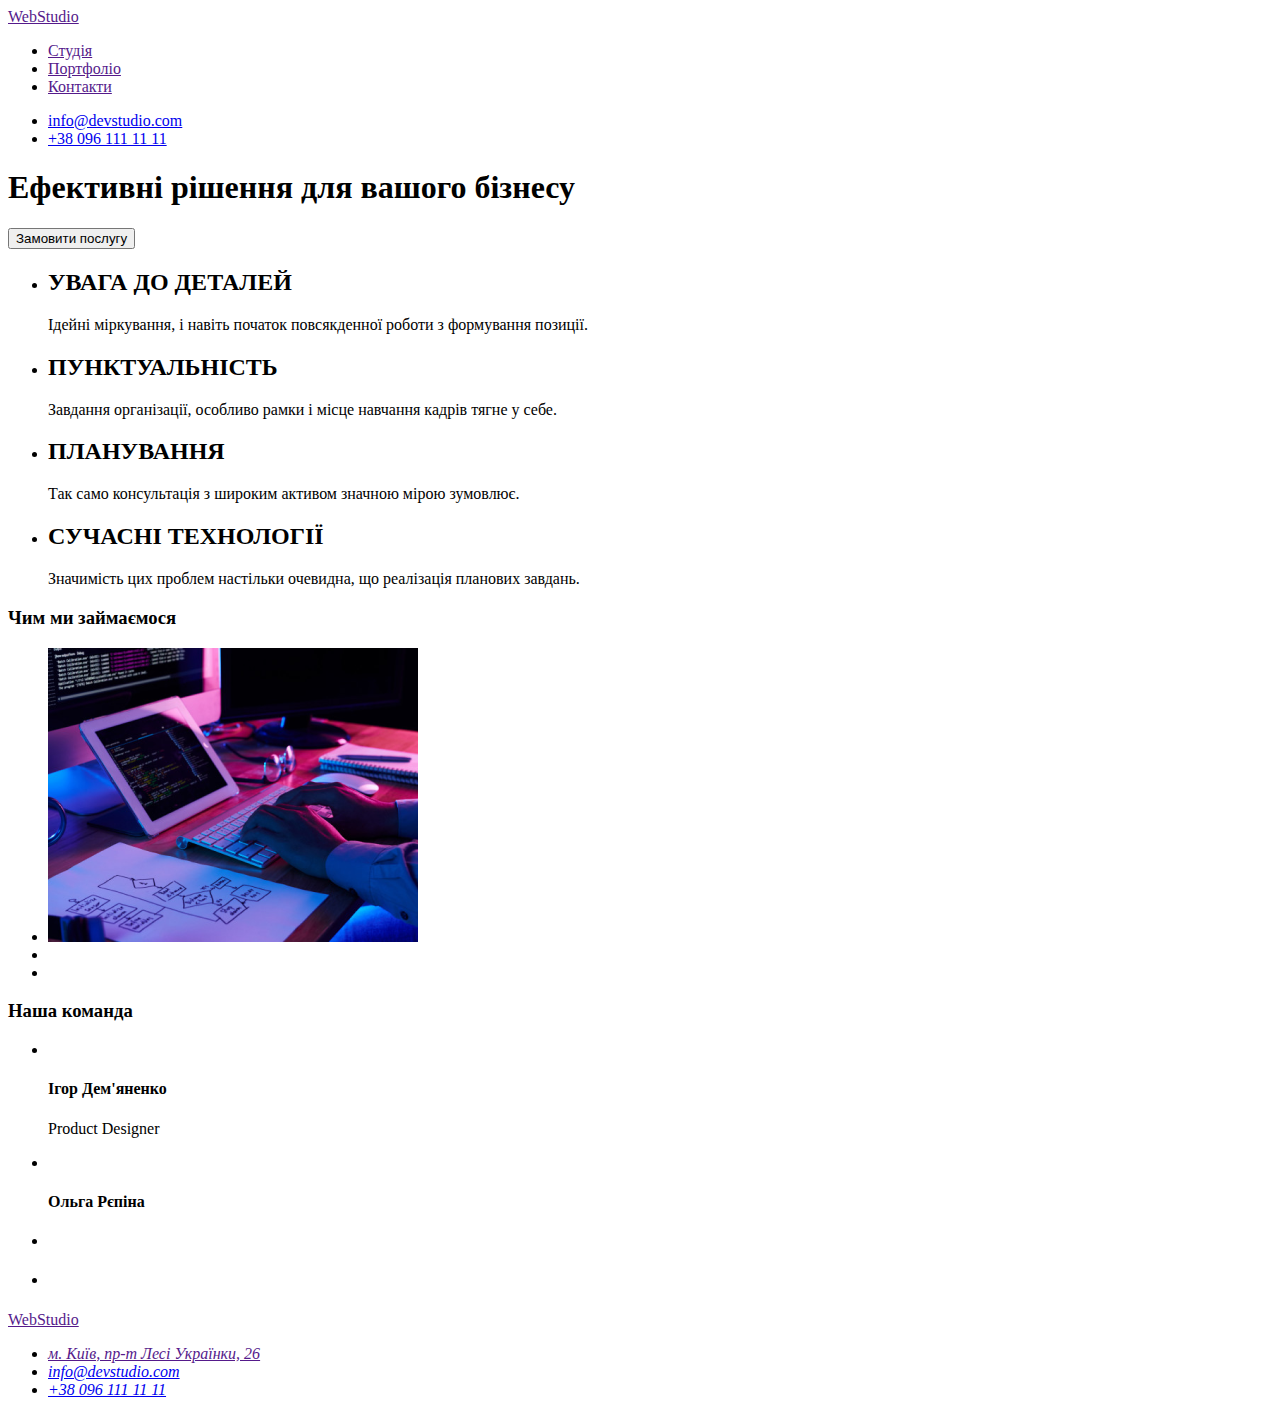
==== index.html @ 9931f2bf "asd" ====
<!DOCTYPE html>
<html lang="en">
<head>
    <meta charset="UTF-8">
    <meta name="viewport" content="width=device-width, initial-scale=1.0">
    <title>Document</title>
</head>
<body>
    <!-- шапка -->
    <header>
        <a href="">WebStudio</a>
        <nav>
            <ul>
                <li><a href="">Студія</a></li>
                <li><a href="">Портфоліо</a></li>
                <li><a href="">Контакти</a></li>
            </ul>
        </nav>
        <ul>
            <li><a href="mailto:info@devstudio.com">info@devstudio.com</a></li>
            <li><a href="tel:+38 096 111 11 11">+38 096 111 11 11</a></li>
        </ul>
    </header>
    <main>
        <!-- hero -->
        <section>
            <h1>Ефективні рішення для вашого бізнесу</h1>
            <button>Замовити послугу</button>
        </section>
        <!-- features -->
        <section>
            <ul>
                <li>
                    <h2>УВАГА ДО ДЕТАЛЕЙ</h2>
                    <p>Ідейні міркування, і навіть початок повсякденної роботи з формування позиції.</p>
                </li>
                <li>
                    <h2>ПУНКТУАЛЬНІСТЬ</h2>
                    <p>Завдання організації, особливо рамки і місце навчання кадрів тягне у себе.</p>
                </li>
                <li>
                    <h2>ПЛАНУВАННЯ</h2>
                    <p>Так само консультація з широким активом значною мірою зумовлює.</p>
                </li>
                <li>
                    <h2>СУЧАСНІ ТЕХНОЛОГІЇ</h2>
                    <p>Значимість цих проблем настільки очевидна, що реалізація планових завдань.</p>
                </li>
            </ul>
        </section>
        <!-- work -->
        <section>
            <h3>
                Чим ми займаємося
            </h3>
            <ul>
                <li><img src="./images/img.png" alt=""></li>
                <li><img src="" alt=""></li>
                <li><img src="" alt=""></li>
            </ul>
        </section>
        <!-- team -->
        <section>
            <h3>
                Наша команда
            </h3>
            <ul>
                <li>
                    <img src="" alt="">
                    <h4>Ігор Дем'яненко</h4>
                    <p>Product Designer</p>
                </li>
                <li>
                    <img src="" alt="">
                    <h4>Ольга Рєпіна</h4>
                    <p></p>
                </li>
                <li>
                    <img src="" alt="">
                    <h4></h4>
                    <p></p>
                </li>
                <li>
                    <img src="" alt="">
                    <h4></h4>
                    <p></p>
                </li>
            </ul>
        </section>
    </main>
    <footer>
        <a href="">WebStudio</a>
        <address>
            <ul>
                <li><a href="">м. Київ, пр-т Лесі Українки, 26</a></li>
                <li><a href="mailto:info@devstudio.com">info@devstudio.com</a></li>
                <li><a href="tel:+38 096 111 11 11">+38 096 111 11 11</a></li>
            </ul>
        </address>
    </footer>
</body>
</html>
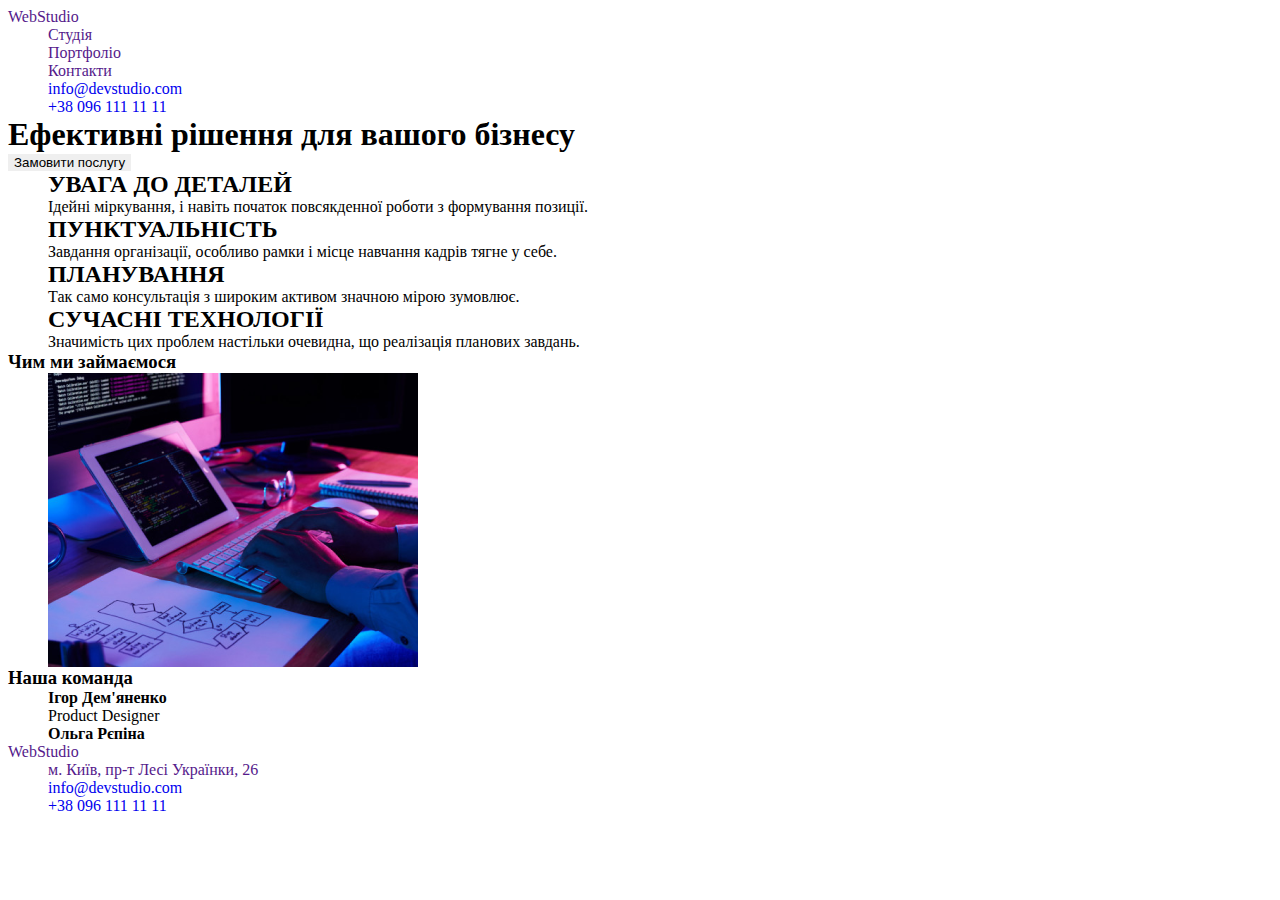
==== commit 24275fbe: "name" ====
--- a/index.html
+++ b/index.html
@@ -4,6 +4,9 @@
     <meta charset="UTF-8">
     <meta name="viewport" content="width=device-width, initial-scale=1.0">
     <title>Document</title>
+    <link rel="stylesheet" href=" https://cdnjs.cloudflare.com/ajax/libs/modern-normalize/2.0.0/modern-normalize.min.css " integrity="sha512-4xo8blKMVCiXpTaLzQSLSw3KFOVPWhm/TRtuPVc4WG6kUgjH6J03IBuG7JZPkcWMxJ5huwaBpOpnwYElP/m6wg ==" crossorigin="anonymous" referrerpolicy="no-referrer" />
+    <link rel="stylesheet" href="./css/reset.css">
+    <link rel="stylesheet" href="./css/style.css">
 </head>
 <body>
     <!-- шапка -->
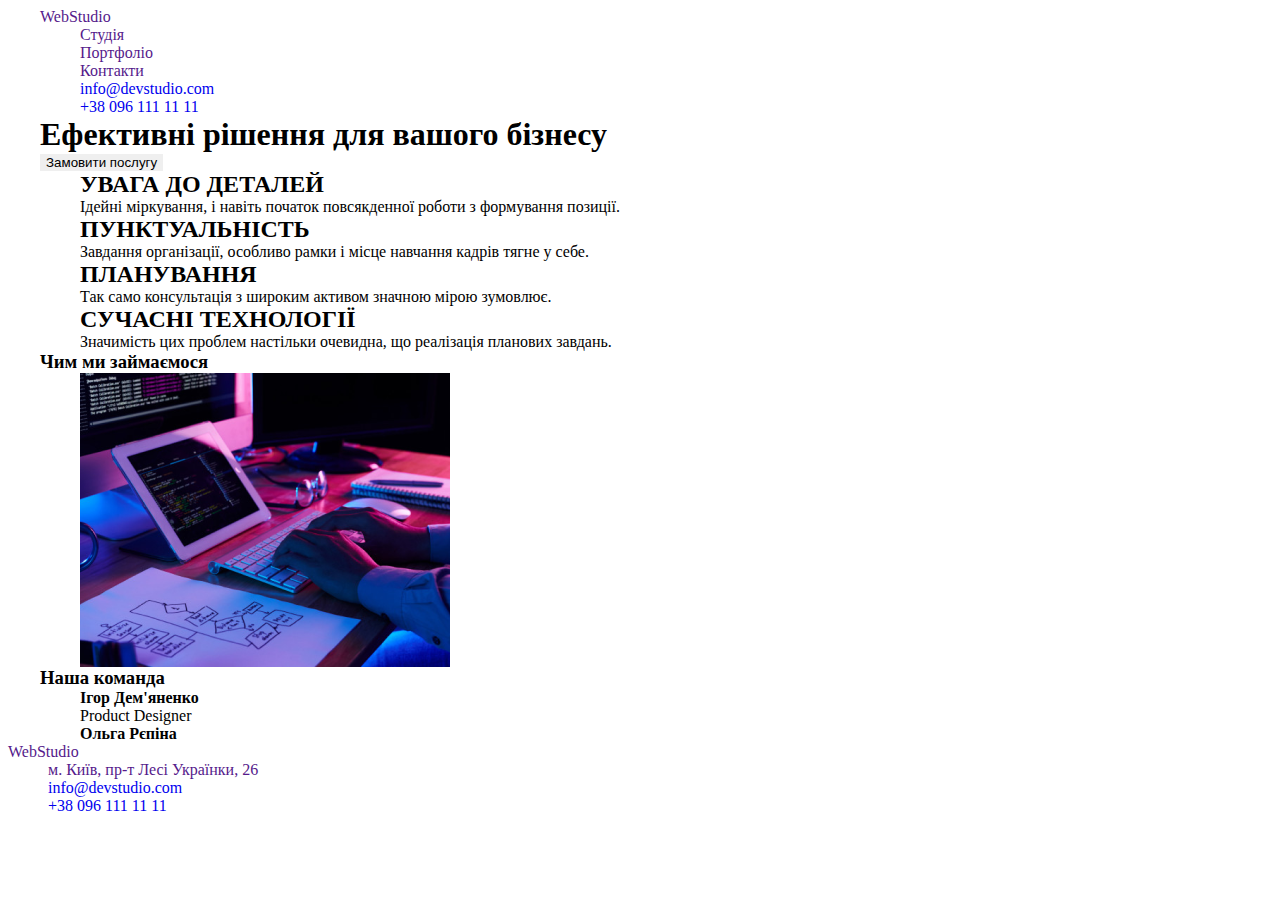
==== commit b348fde0: "index.html" ====
--- a/index.html
+++ b/index.html
@@ -10,94 +10,105 @@
 </head>
 <body>
     <!-- шапка -->
-    <header>
-        <a href="">WebStudio</a>
-        <nav>
-            <ul>
-                <li><a href="">Студія</a></li>
-                <li><a href="">Портфоліо</a></li>
-                <li><a href="">Контакти</a></li>
+    <header class="header">
+        <div class="container">
+        <a class="header-logo" href="">Web<span>Studio</span></a>
+        <nav class="nav">
+            <ul class="nav-list">
+                <li class="nav-list-item"><a class="nav-list-link" href="">Студія</a></li>
+                <li class="nav-list-item"><a class="nav-list-link" href="">Портфоліо</a></li>
+                <li class="nav-list-item"><a class="nav-list-link" href="">Контакти</a></li>
             </ul>
         </nav>
-        <ul>
-            <li><a href="mailto:info@devstudio.com">info@devstudio.com</a></li>
-            <li><a href="tel:+38 096 111 11 11">+38 096 111 11 11</a></li>
+        <ul class="contacts-list">
+            <li class="contacts-list-item"><a class="contacts-list-link" href="mailto:info@devstudio.com">info@devstudio.com</a></li>
+            <li class="contacts-list-item"><a class="contacts-list-link" href="tel:+38 096 111 11 11">+38 096 111 11 11</a></li>
         </ul>
+    </div>
     </header>
     <main>
         <!-- hero -->
-        <section>
-            <h1>Ефективні рішення для вашого бізнесу</h1>
-            <button>Замовити послугу</button>
+        <section class="section-hero">
+            <div class="container">
+            <h1 class="section-hero-title">Ефективні рішення для вашого бізнесу</h1>
+            <button class="section-hero-btn">Замовити послугу</button>
+        </div>
         </section>
         <!-- features -->
-        <section>
-            <ul>
-                <li>
-                    <h2>УВАГА ДО ДЕТАЛЕЙ</h2>
-                    <p>Ідейні міркування, і навіть початок повсякденної роботи з формування позиції.</p>
+        <section class="section-features">
+            <div class="container">
+            <ul class="features-list">
+                <li class="features-list-item">
+                    <h2 class="features-list-title">УВАГА ДО ДЕТАЛЕЙ</h2>
+                    <p class="features-list-desc">Ідейні міркування, і навіть початок повсякденної роботи з формування позиції.</p>
                 </li>
-                <li>
-                    <h2>ПУНКТУАЛЬНІСТЬ</h2>
-                    <p>Завдання організації, особливо рамки і місце навчання кадрів тягне у себе.</p>
+                <li class="features-list-item">
+                    <h2 class="features-list-title">ПУНКТУАЛЬНІСТЬ</h2>
+                    <p class="features-list-desc">Завдання організації, особливо рамки і місце навчання кадрів тягне у себе.</p>
                 </li>
-                <li>
-                    <h2>ПЛАНУВАННЯ</h2>
-                    <p>Так само консультація з широким активом значною мірою зумовлює.</p>
+                <li class="features-list-item">
+                    <h2 class="features-list-title">ПЛАНУВАННЯ</h2>
+                    <p class="features-list-desc">Так само консультація з широким активом значною мірою зумовлює.</p>
                 </li>
-                <li>
-                    <h2>СУЧАСНІ ТЕХНОЛОГІЇ</h2>
-                    <p>Значимість цих проблем настільки очевидна, що реалізація планових завдань.</p>
+                <li class="features-list-item">
+                    <h2 class="features-list-title">СУЧАСНІ ТЕХНОЛОГІЇ</h2>
+                    <p class="features-list-desc">Значимість цих проблем настільки очевидна, що реалізація планових завдань.</p>
                 </li>
             </ul>
+        </div>
         </section>
+
         <!-- work -->
-        <section>
-            <h3>
+        <section class="section-work">
+            <div class="container">
+            <h3 class="section-work-title">
                 Чим ми займаємося
             </h3>
-            <ul>
-                <li><img src="./images/img.png" alt=""></li>
-                <li><img src="" alt=""></li>
-                <li><img src="" alt=""></li>
-            </ul>
+            <ul class="work-list">
+                <li class="work-list-item"><img  class="work-list-img" src="./images/img.png" alt=""></li>
+                <li class="work-list-item"><img  class="work-list-img" src="" alt=""></li>
+                <li class="work-list-item"><img  class="work-list-img" src="" alt=""></li>
+            </ul>  
+        </div>
         </section>
         <!-- team -->
-        <section>
-            <h3>
+        <section class="section-team">
+            <div class="container">
+            <h3 class="section-team-title">
                 Наша команда
             </h3>
-            <ul>
-                <li>
-                    <img src="" alt="">
-                    <h4>Ігор Дем'яненко</h4>
-                    <p>Product Designer</p>
+            <ul class="team-list">
+                <li class="team-list-item">
+                    <img class="team-list-img" src="" alt="">
+                    <h4 class="team-list-title">Ігор Дем'яненко</h4>
+                    <p class="team-list-desc">Product Designer</p>
                 </li>
-                <li>
-                    <img src="" alt="">
-                    <h4>Ольга Рєпіна</h4>
-                    <p></p>
+                <li class="team-list-item">
+                    <img class="team-list-img" src="" alt="">
+                    <h4 class="team-list-title">Ольга Рєпіна</h4>
+                    <p class="team-list-desc"></p>
                 </li>
-                <li>
-                    <img src="" alt="">
-                    <h4></h4>
-                    <p></p>
+                <li class="team-list-item">
+                    <img class="team-list-img" src="" alt="">
+                    <h4 class="team-list-title"></h4>
+                    <p class="team-list-desc"></p>
                 </li>
-                <li>
-                    <img src="" alt="">
-                    <h4></h4>
-                    <p></p>
+                <li class="team-list-item">
+                    <img class="team-list-img" src="" alt="">
+                    <h4 class="team-list-title"></h4>
+                    <p class="team-list-desc"></p>
                 </li>
             </ul>
+        </div>
         </section>
     </main>
-    <footer>
-        <a href="">WebStudio</a>
+    <footer class="footer">
+        <a class="footer_link" href="">WebStudio</a>
         <address>
-            <ul>
-                <li><a href="">м. Київ, пр-т Лесі Українки, 26</a></li>
-                <li><a href="mailto:info@devstudio.com">info@devstudio.com</a></li>
-                <li><a href="tel:+38 096 111 11 11">+38 096 111 11 11</a></li>
+            <ul class="footer_list">
+                <li class="footer_list_item"><a href="">м. Київ, пр-т Лесі Українки, 26</a></li>
+                <li class="footer_list_item"><a href="mailto:info@devstudio.com">info@devstudio.com</a></li>
+                <li class="footer_list_item"><a href="tel:+38 096 111 11 11">+38 096 111 11 11</a></li>
             </ul>
         </address>
     </footer>
--- a/css/style.css
+++ b/css/style.css
@@ -0,0 +1,8 @@
+.container{
+width: 1200px;
+padding: 0 15px;
+margin: 0 auto;
+}
+body {
+    font-family: ‘Inter’;
+   };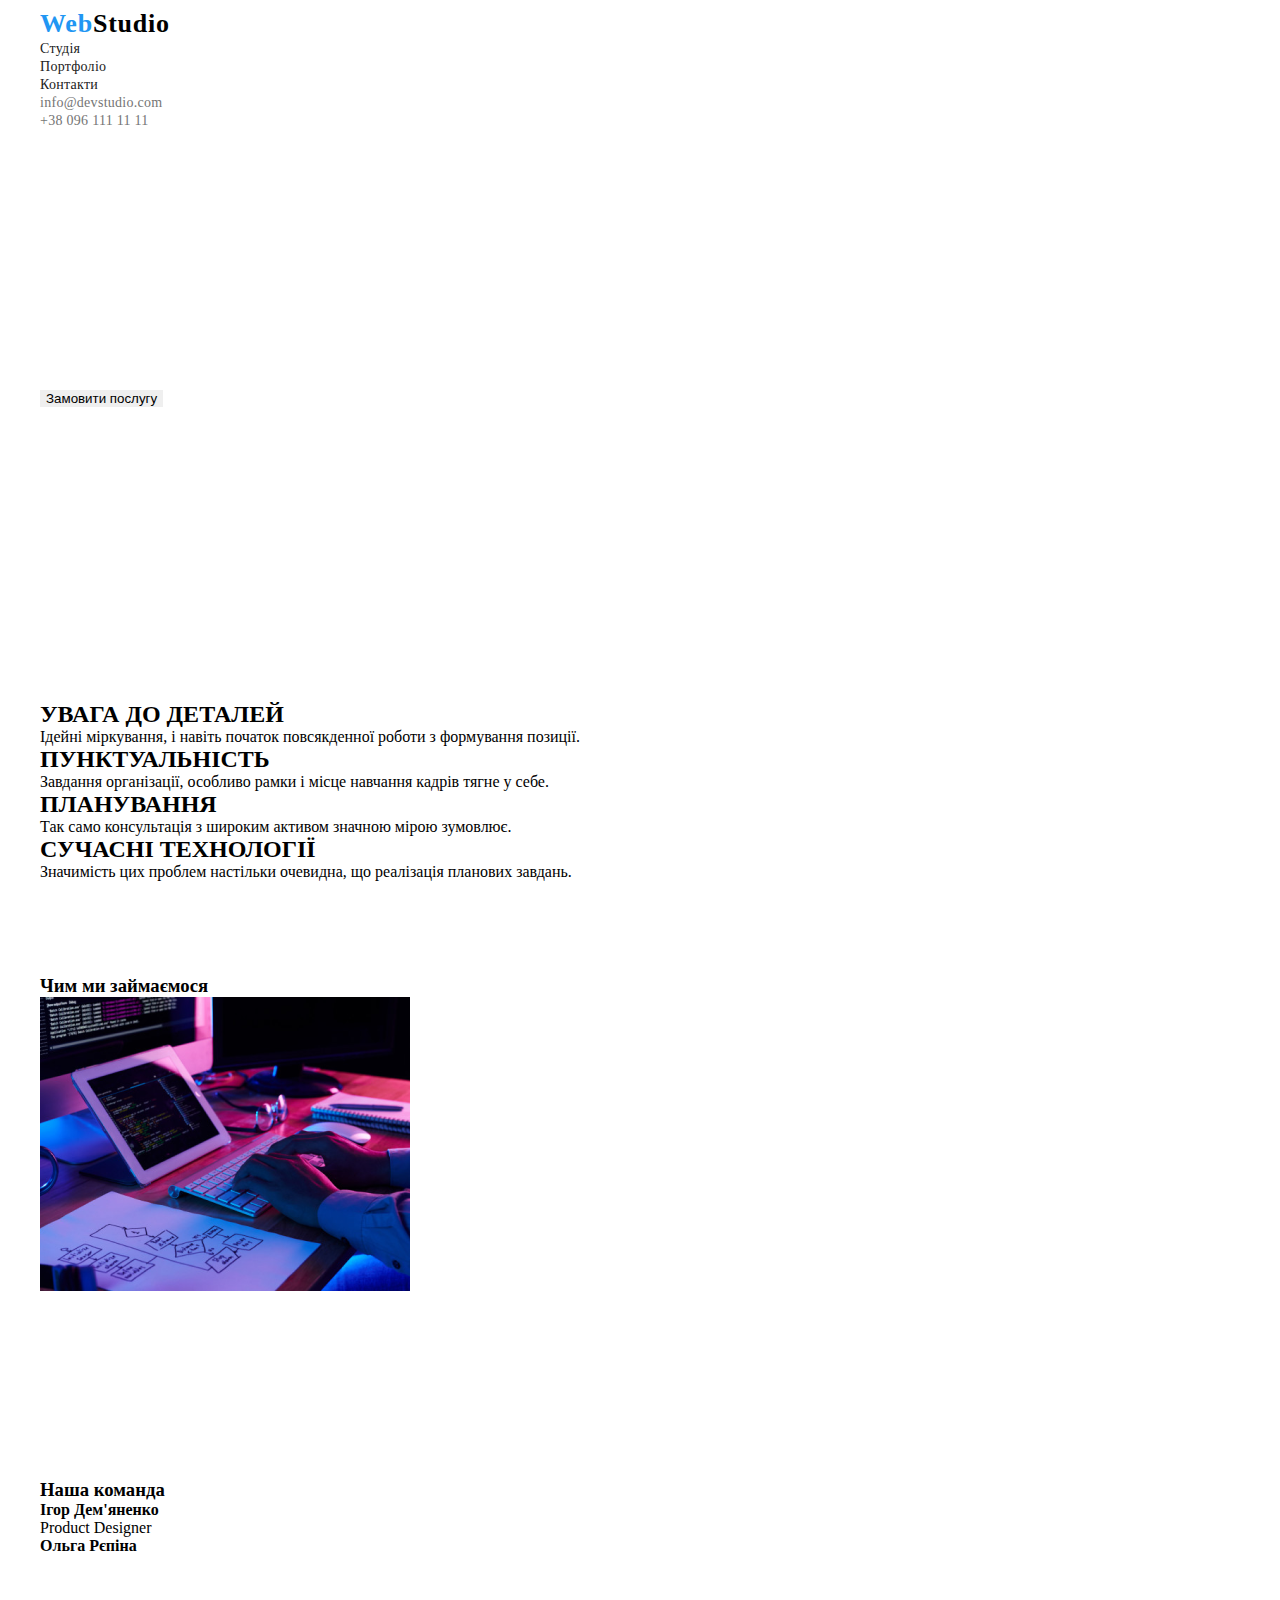
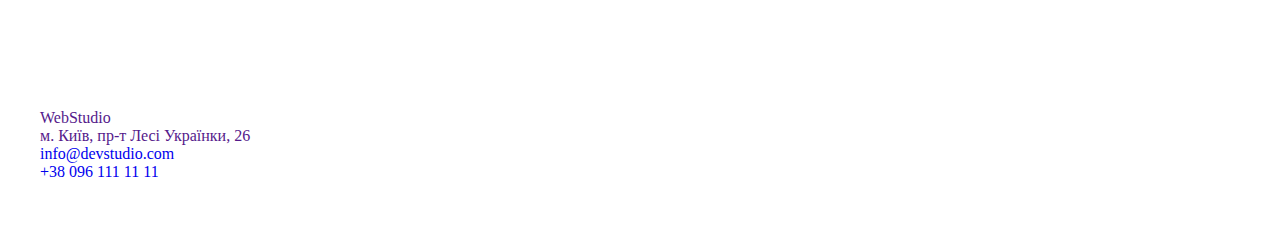
==== commit 1a567caf: "container" ====
--- a/index.html
+++ b/index.html
@@ -12,7 +12,7 @@
     <!-- шапка -->
     <header class="header">
         <div class="container">
-        <a class="header-logo" href="">Web<span>Studio</span></a>
+        <a class="logo" href="">Web<span class="header-logo">Studio</span></a>
         <nav class="nav">
             <ul class="nav-list">
                 <li class="nav-list-item"><a class="nav-list-link" href="">Студія</a></li>
@@ -103,6 +103,7 @@
         </section>
     </main>
     <footer class="footer">
+        <div class="container">
         <a class="footer_link" href="">WebStudio</a>
         <address>
             <ul class="footer_list">
@@ -111,6 +112,7 @@
                 <li class="footer_list_item"><a href="tel:+38 096 111 11 11">+38 096 111 11 11</a></li>
             </ul>
         </address>
+    </div>
     </footer>
 </body>
 </html>--- a/css/style.css
+++ b/css/style.css
@@ -3,6 +3,71 @@
 padding: 0 15px;
 margin: 0 auto;
 }
-body {
-    font-family: ‘Inter’;
-   };+:root{
+    --main-color-text: #212121;
+    --second-color-text: #757575;
+    --accent-color:#2196F3;
+    --header-logo-color:#000000;
+    --main-white-color:#FFFFFF;
+    --adres-contact-link:#FFFFFF99;
+}
+.logo{
+    font-family: Raleway;
+font-size: 26px;
+font-weight: 700;
+line-height: 31px;
+letter-spacing: 0.03em;
+color: var(--accent-color);
+}
+.header-logo{
+    color: var(--header-logo-color);
+}
+.nav-list-link{
+    font-family: Roboto;
+font-size: 14px;
+font-weight: 500;
+line-height: 16px;
+letter-spacing: 0.02em;
+color: var(--main-color-text);
+
+}
+.contacts-list-link{
+    font-family: Roboto;
+font-size: 14px;
+font-weight: 500;
+line-height: 16px;
+letter-spacing: 0.02em;
+color: var(--second-color-text);
+
+}
+.contacts-list-link:hover,.nav-list-link:hover{
+    color: var(--accent-color);
+}
+.section-hero-title{
+    font-family: Roboto;
+font-size: 44px;
+font-weight: 900;
+line-height: 60px;
+letter-spacing: 0.06em;
+text-align: center;
+color: var(--main-white-color);
+}
+.section-hero{
+    padding-top: 200px;
+    padding-bottom: 200px;
+}
+.section-features{
+    padding-top: 94px;
+    padding-bottom: 94px;
+}
+.section-work{
+    padding-bottom: 94px;
+}
+.section-team{
+    padding-top: 94px;
+    padding-bottom: 94px;
+}
+.footer{
+    padding-top: 60px;
+    padding-bottom: 60px;
+}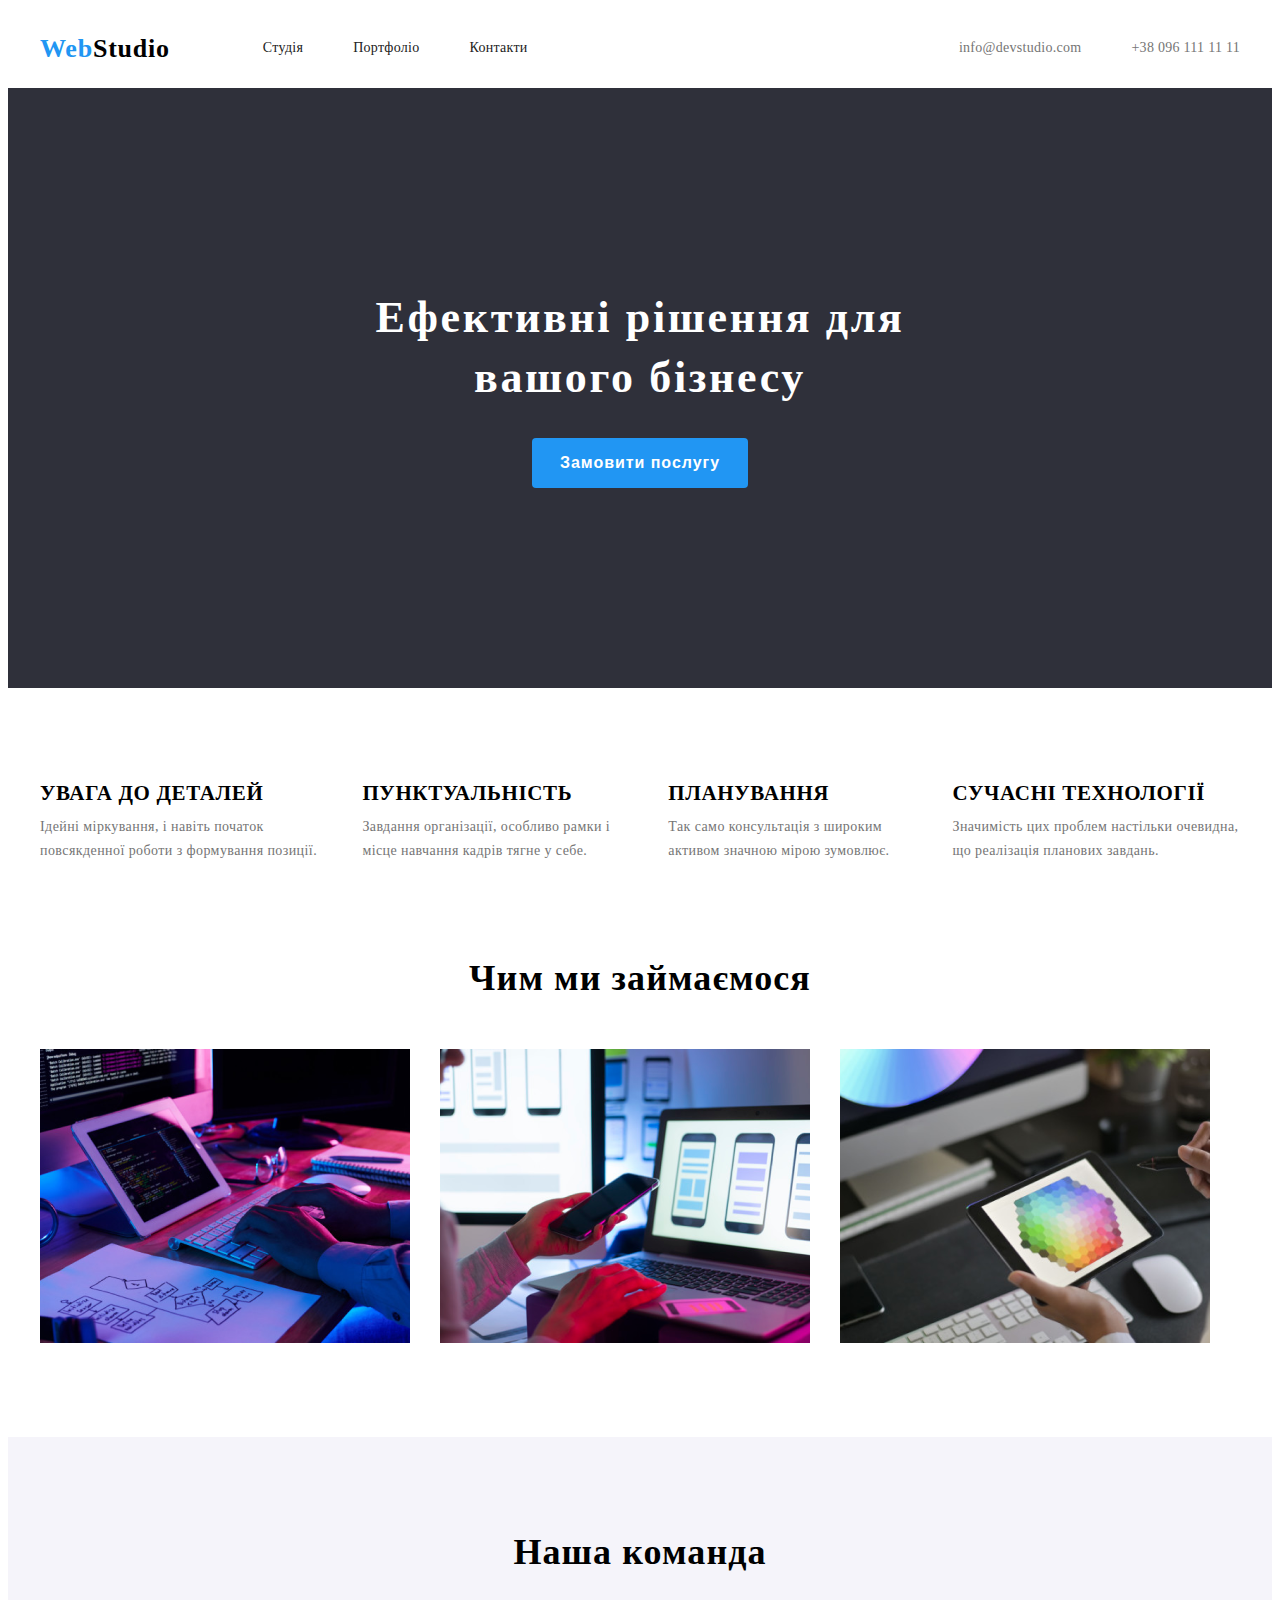
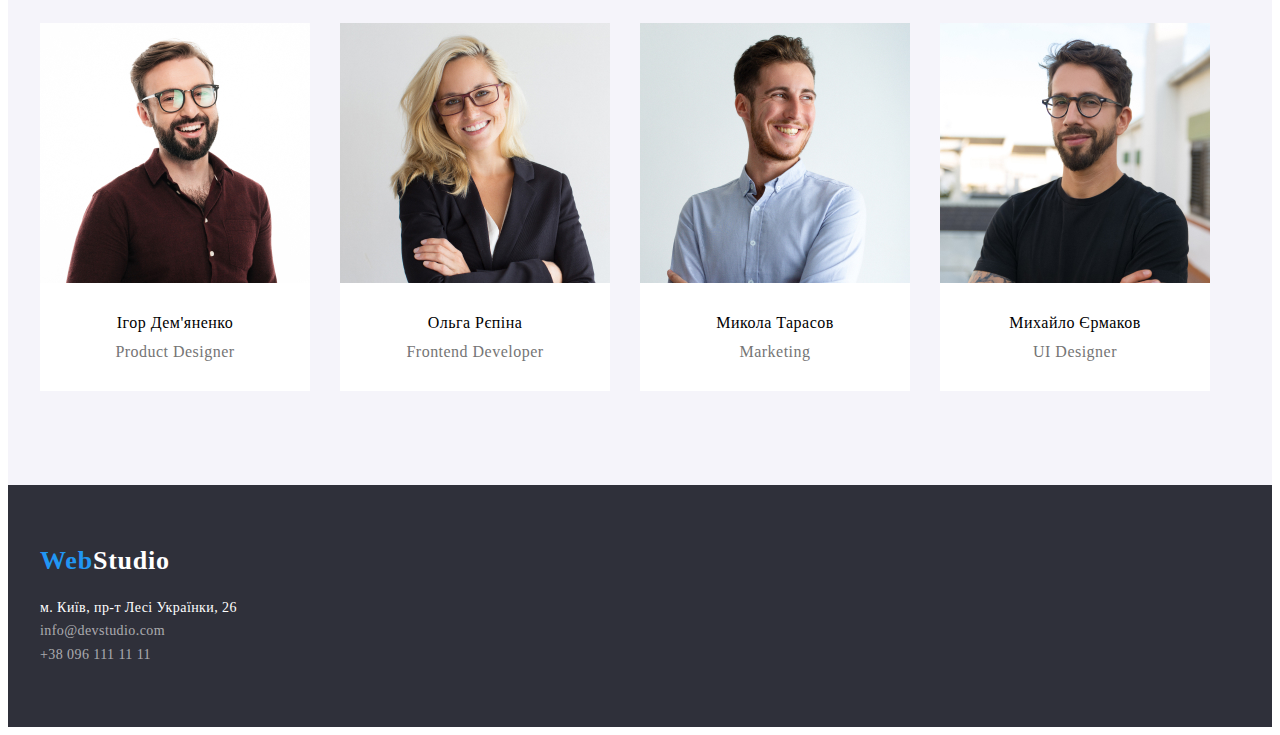
==== commit 4e1f5780: "flex" ====
--- a/index.html
+++ b/index.html
@@ -12,11 +12,12 @@
     <!-- шапка -->
     <header class="header">
         <div class="container">
+       <div class="header-content-wrap"> 
         <a class="logo" href="">Web<span class="header-logo">Studio</span></a>
         <nav class="nav">
             <ul class="nav-list">
                 <li class="nav-list-item"><a class="nav-list-link" href="">Студія</a></li>
-                <li class="nav-list-item"><a class="nav-list-link" href="">Портфоліо</a></li>
+                <li class="nav-list-item"><a class="nav-list-link" href="./portfolio.html">Портфоліо</a></li>
                 <li class="nav-list-item"><a class="nav-list-link" href="">Контакти</a></li>
             </ul>
         </nav>
@@ -24,6 +25,7 @@
             <li class="contacts-list-item"><a class="contacts-list-link" href="mailto:info@devstudio.com">info@devstudio.com</a></li>
             <li class="contacts-list-item"><a class="contacts-list-link" href="tel:+38 096 111 11 11">+38 096 111 11 11</a></li>
         </ul>
+    </div>
     </div>
     </header>
     <main>
@@ -65,9 +67,9 @@
                 Чим ми займаємося
             </h3>
             <ul class="work-list">
-                <li class="work-list-item"><img  class="work-list-img" src="./images/img.png" alt=""></li>
-                <li class="work-list-item"><img  class="work-list-img" src="" alt=""></li>
-                <li class="work-list-item"><img  class="work-list-img" src="" alt=""></li>
+                <li class="work-list-item"><img  class="work-list-img" src="images\img (2).png" alt=""></li>
+                <li class="work-list-item"><img  class="work-list-img" src="images\img.png" alt=""></li>
+                <li class="work-list-item"><img  class="work-list-img" src="images\img (1).png" alt=""></li>
             </ul>  
         </div>
         </section>
@@ -76,27 +78,35 @@
             <div class="container">
             <h3 class="section-team-title">
                 Наша команда
-            </h3>
+            </h3>   
             <ul class="team-list">
                 <li class="team-list-item">
-                    <img class="team-list-img" src="" alt="">
+                    <img class="team-list-img" src="images\img (3).jpg" alt="">
+                   <div class="team-list-kontent-wrap">
                     <h4 class="team-list-title">Ігор Дем'яненко</h4>
                     <p class="team-list-desc">Product Designer</p>
+                   </div>
                 </li>
                 <li class="team-list-item">
-                    <img class="team-list-img" src="" alt="">
-                    <h4 class="team-list-title">Ольга Рєпіна</h4>
-                    <p class="team-list-desc"></p>
+                    <img class="team-list-img" src="images\img (2).jpg" alt="">
+                    <div class="team-list-kontent-wrap">
+                        <h4 class="team-list-title">Ольга Рєпіна</h4>
+                        <p class="team-list-desc">Frontend Developer</p>
+                    </div>
                 </li>
                 <li class="team-list-item">
-                    <img class="team-list-img" src="" alt="">
-                    <h4 class="team-list-title"></h4>
-                    <p class="team-list-desc"></p>
+                    <img class="team-list-img" src="images\img (1).jpg" alt="">
+                    <div class="team-list-kontent-wrap">
+                        <h4 class="team-list-title">Микола Тарасов</h4>
+                    <p class="team-list-desc">Marketing</p>
+                    </div>
                 </li>
                 <li class="team-list-item">
-                    <img class="team-list-img" src="" alt="">
-                    <h4 class="team-list-title"></h4>
-                    <p class="team-list-desc"></p>
+                    <img class="team-list-img" src="images\img.jpg" alt="">
+                  <div class="team-list-kontent-wrap">
+                    <h4 class="team-list-title">Михайло Єрмаков</h4>
+                    <p class="team-list-desc">UI Designer</p>
+                  </div>
                 </li>
             </ul>
         </div>
@@ -104,12 +114,12 @@
     </main>
     <footer class="footer">
         <div class="container">
-        <a class="footer_link" href="">WebStudio</a>
-        <address>
-            <ul class="footer_list">
-                <li class="footer_list_item"><a href="">м. Київ, пр-т Лесі Українки, 26</a></li>
-                <li class="footer_list_item"><a href="mailto:info@devstudio.com">info@devstudio.com</a></li>
-                <li class="footer_list_item"><a href="tel:+38 096 111 11 11">+38 096 111 11 11</a></li>
+        <a class="logo" href="">Web<span class="footer-logo">Studio</span></a>
+        <address class="address">
+            <ul class="footer-list">
+                <li class="footer-list-item"><a class="footer-list-link location-link" href="">м. Київ, пр-т Лесі Українки, 26</a></li>
+                <li class="footer-list-item"><a class="footer-list-link" href="mailto:info@devstudio.com">info@devstudio.com</a></li>
+                <li class="footer-list-item"><a class="footer-list-link" href="tel:+38 096 111 11 11">+38 096 111 11 11</a></li>
             </ul>
         </address>
     </div>
--- a/css/style.css
+++ b/css/style.css
@@ -2,6 +2,10 @@
 width: 1200px;
 padding: 0 15px;
 margin: 0 auto;
+}
+body{
+    font-family: Roboto;
+    font-size: 14px;
 }
 :root{
     --main-color-text: #212121;
@@ -10,6 +14,10 @@
     --header-logo-color:#000000;
     --main-white-color:#FFFFFF;
     --adres-contact-link:#FFFFFF99;
+    --team-bgcolor:#F5F4FA;
+    --footer-bgcolor:#2F303A;
+
+
 }
 .logo{
     font-family: Raleway;
@@ -23,36 +31,34 @@
     color: var(--header-logo-color);
 }
 .nav-list-link{
-    font-family: Roboto;
-font-size: 14px;
 font-weight: 500;
 line-height: 16px;
 letter-spacing: 0.02em;
 color: var(--main-color-text);
-
 }
 .contacts-list-link{
-    font-family: Roboto;
-font-size: 14px;
 font-weight: 500;
 line-height: 16px;
 letter-spacing: 0.02em;
 color: var(--second-color-text);
 
+
 }
 .contacts-list-link:hover,.nav-list-link:hover{
     color: var(--accent-color);
 }
 .section-hero-title{
-    font-family: Roboto;
 font-size: 44px;
 font-weight: 900;
 line-height: 60px;
 letter-spacing: 0.06em;
 text-align: center;
 color: var(--main-white-color);
+max-width: 696px;
+margin: 0 auto;
 }
 .section-hero{
+    background-color: #2F303A;
     padding-top: 200px;
     padding-bottom: 200px;
 }
@@ -66,8 +72,164 @@
 .section-team{
     padding-top: 94px;
     padding-bottom: 94px;
+    background-color: var(--team-bgcolor);
 }
 .footer{
     padding-top: 60px;
     padding-bottom: 60px;
+    background-color: var(--footer-bgcolor);
+}
+.section-hero-btn{
+    width: 216px;
+height: 50px;
+border-radius: 4px;
+background-color:var(--accent-color);
+font-size: 16px;
+font-weight: 700;
+line-height: 1.8;
+letter-spacing: 0.06em;
+text-align: center;
+color: var(--main-white-color);
+display: block;
+margin: auto;
+margin-top: 30px;
+}
+.header-content-wrap{
+    display: flex;
+    gap: 93px;
+    align-items: center;
+}
+.nav-list{
+    display: flex;
+    gap: 50px;
+}
+.contacts-list{
+    display: flex;
+    gap: 50px;
+    margin-left: auto;
+}
+.nav-list-item{
+    padding-top: 32px;
+    padding-bottom: 32px;
+}
+.features-list{
+    display: flex;
+    gap: 30px;
+}
+.features-list-desc{
+    color: var(--second-color-text);
+font-weight: 400;
+line-height: 1.7;
+letter-spacing: 0.03em;
+}
+.features-list-title{
+font-weight: 700;
+line-height: 1.1;
+letter-spacing: 0.03em;
+margin-bottom: 10px;
+}
+.work-list{
+    display: flex;
+    gap: 30px;
+}
+.section-work-title{
+ 
+    margin-bottom: 50px;
+font-size: 36px;
+font-weight: 700;
+line-height: 42px;
+letter-spacing: 0.03em;
+text-align: center;
+}
+.team-list{
+    display: flex;
+    gap: 30px;
+}
+.section-team-title{
+font-size: 36px;
+font-weight: 700;
+line-height: 42px;
+letter-spacing: 0.03em;
+text-align: center;
+margin-bottom: 50px;
+}
+.team-list-kontent-wrap{
+   margin-top: 30px;
+   margin-bottom: 30px;
+}
+.team-list-title{
+    margin-bottom: 10px;
+font-size: 16px;
+font-weight: 500;
+line-height: 19px;
+letter-spacing: 0.03em;
+text-align: center;
+
+}
+.team-list-desc{
+    font-size: 16px;
+    font-weight: 400;
+    line-height: 19px;
+    letter-spacing: 0.03em;
+    text-align: center;
+    color: var(--second-color-text);
+}
+.team-list-item{
+    background-color: var(--main-white-color);
+}
+.footer-logo{
+ color: var(--main-white-color);
+}
+.footer-list-link{
+font-weight: 400;
+line-height: 1.7;
+letter-spacing: 0.03em;
+color: var(--adres-contact-link);
+}
+.address{
+    margin-top: 20px;
+}
+.location-link{
+    color: var(--main-white-color);
+}
+.portfolio-section{
+    padding-top: 94px;
+    padding-bottom: 94px;
+}
+.filters-list-btn{
+font-size: 16px;
+font-weight: 500;
+line-height: 26px;
+letter-spacing: 0.03em;
+text-align: center;
+padding-top: 6px;
+padding-bottom: 6px;
+padding-left: 22px;
+padding-right: 22px;
+}
+.portfolio-list-title{
+    font-family: Roboto;
+    font-size: 18px;
+    font-weight: 700;
+    line-height: 36px;
+    letter-spacing: 0.06em;
+    
+}
+.portfolio-list-text{
+    font-size: 16px;
+    font-weight: 400;
+    line-height: 30px;
+    letter-spacing: 0.03em;
+    
+}
+.filters-list{
+    display: flex;
+    justify-content: center;
+    gap: 8px;
+    margin-bottom: 50px;
+}
+.portfolio-list{
+    display: flex;
+    flex-wrap: wrap;
+    gap: 30px;
 }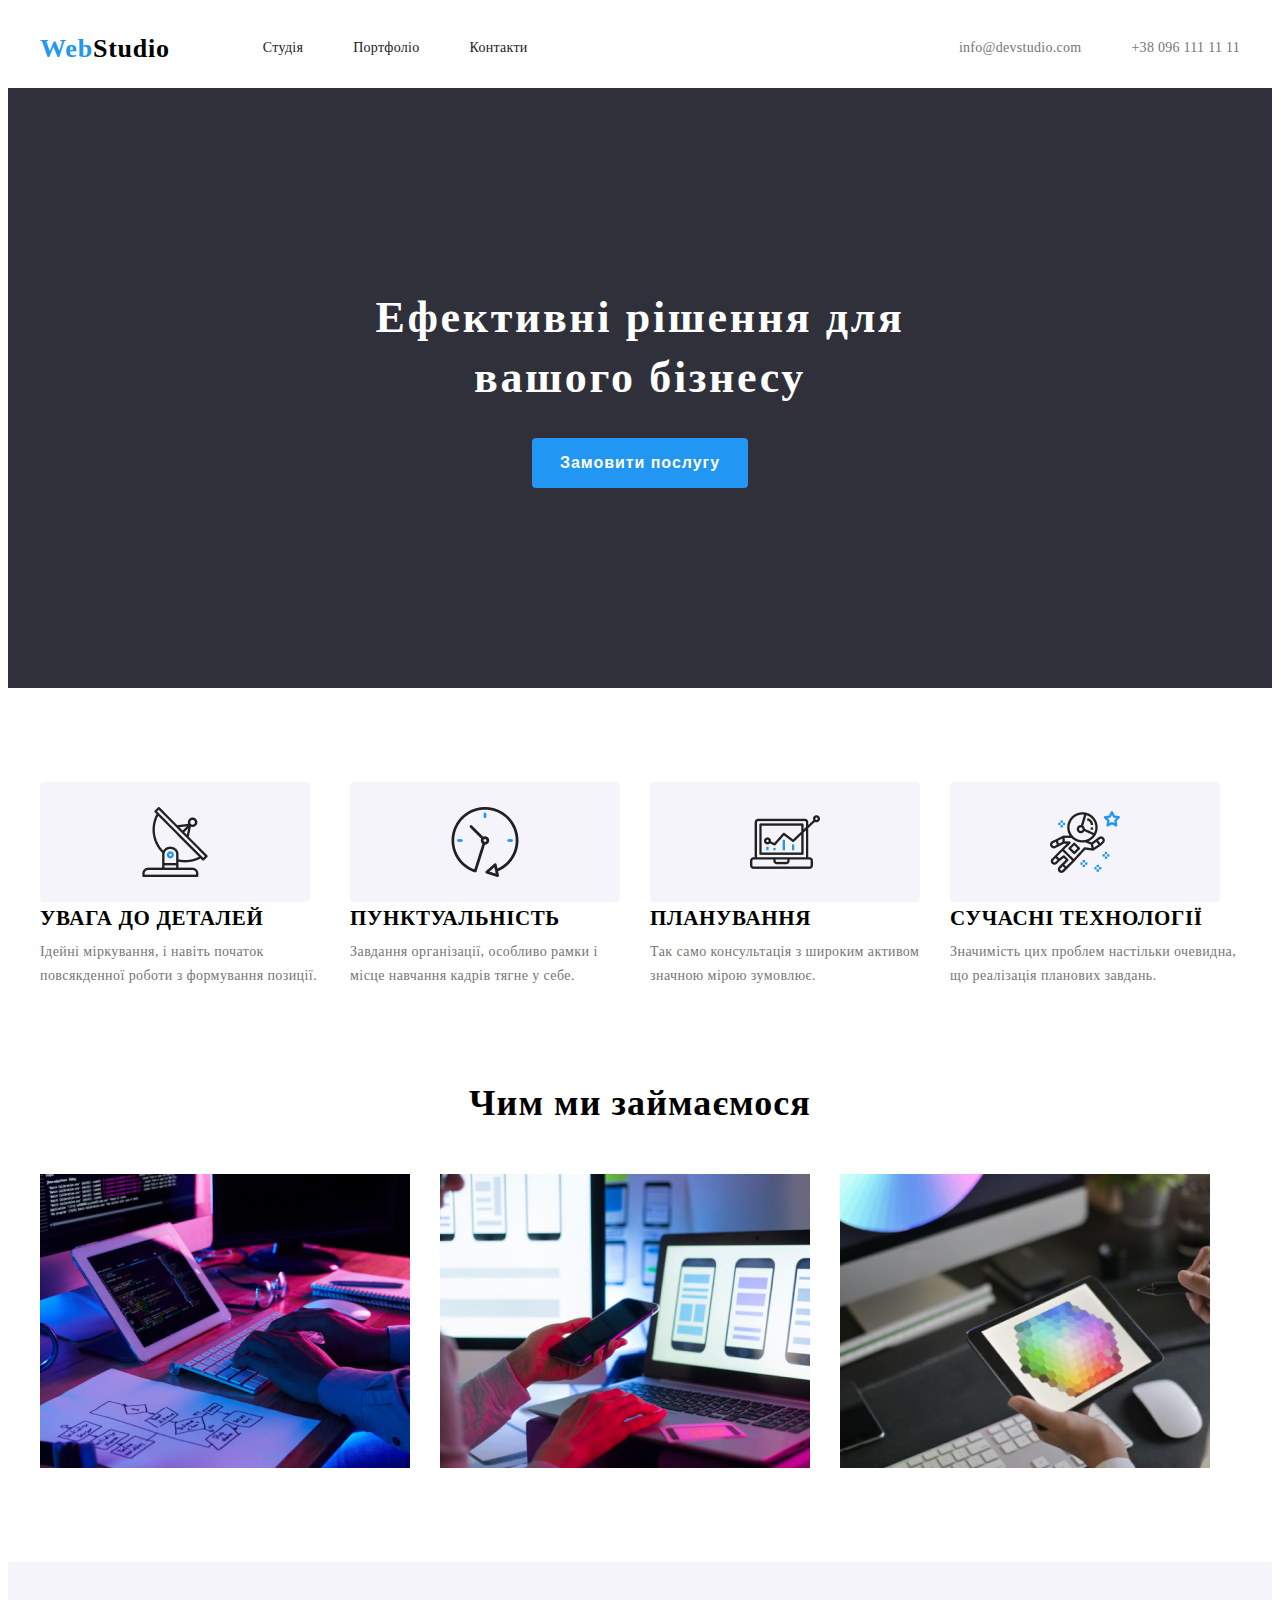
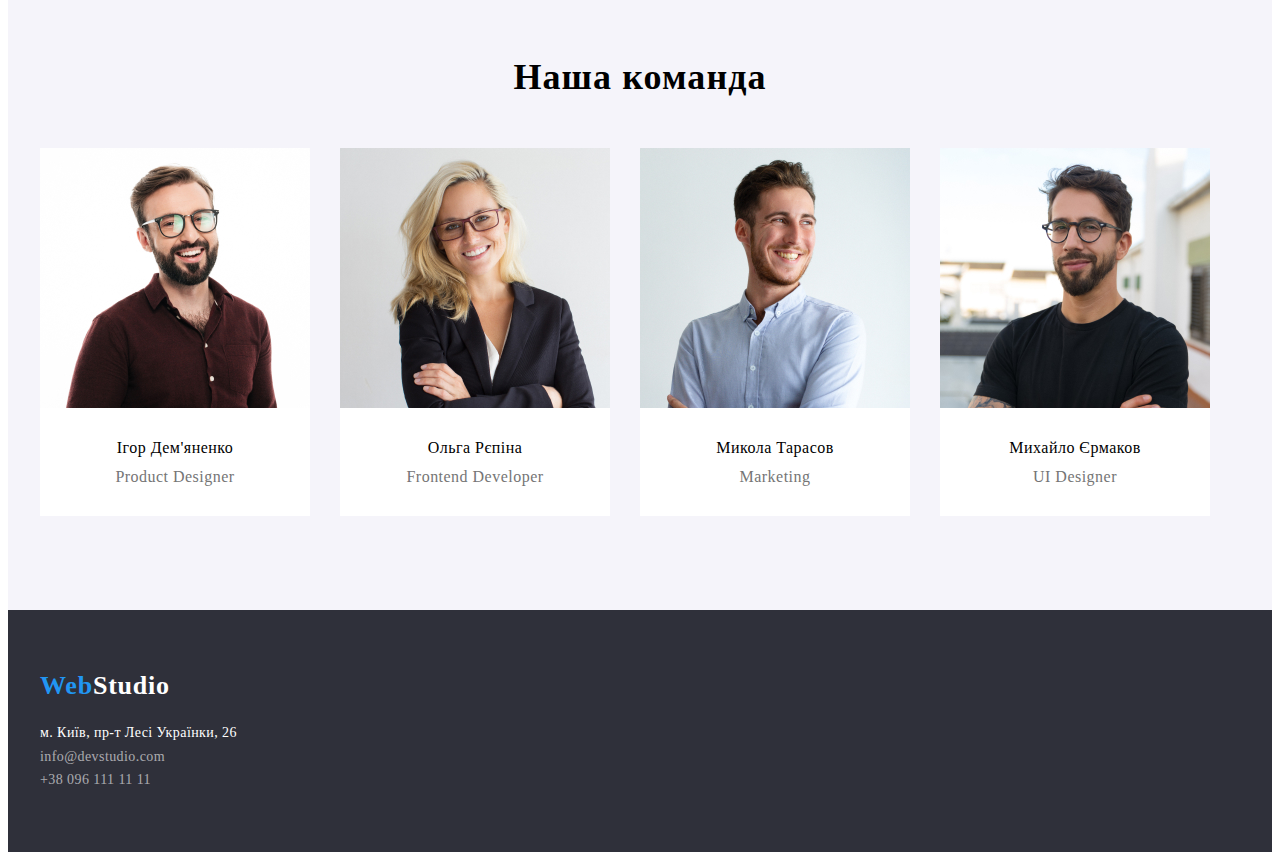
==== commit f4b79890: "push" ====
--- a/index.html
+++ b/index.html
@@ -41,19 +41,19 @@
             <div class="container">
             <ul class="features-list">
                 <li class="features-list-item">
-                    <h2 class="features-list-title">УВАГА ДО ДЕТАЛЕЙ</h2>
+                    <h2 class="features-list-title antena">УВАГА ДО ДЕТАЛЕЙ</h2>
                     <p class="features-list-desc">Ідейні міркування, і навіть початок повсякденної роботи з формування позиції.</p>
                 </li>
                 <li class="features-list-item">
-                    <h2 class="features-list-title">ПУНКТУАЛЬНІСТЬ</h2>
+                    <h2 class="features-list-title clock">ПУНКТУАЛЬНІСТЬ</h2>
                     <p class="features-list-desc">Завдання організації, особливо рамки і місце навчання кадрів тягне у себе.</p>
                 </li>
                 <li class="features-list-item">
-                    <h2 class="features-list-title">ПЛАНУВАННЯ</h2>
+                    <h2 class="features-list-title desk">ПЛАНУВАННЯ</h2>
                     <p class="features-list-desc">Так само консультація з широким активом значною мірою зумовлює.</p>
                 </li>
                 <li class="features-list-item">
-                    <h2 class="features-list-title">СУЧАСНІ ТЕХНОЛОГІЇ</h2>
+                    <h2 class="features-list-title astro">СУЧАСНІ ТЕХНОЛОГІЇ</h2>
                     <p class="features-list-desc">Значимість цих проблем настільки очевидна, що реалізація планових завдань.</p>
                 </li>
             </ul>
--- a/css/style.css
+++ b/css/style.css
@@ -232,4 +232,36 @@
     display: flex;
     flex-wrap: wrap;
     gap: 30px;
-}+}
+.filters-list-btn:hover{
+    background-color:var(--accent-color);
+    color: var(--main-white-color);
+}
+.antena::before{
+    background-image: url("../antena.png");
+    content: "";
+    width:270px;
+    height: 120px;
+    display: inline-block;
+}
+.clock::before{
+    background-image: url("../clock.png");
+    content: "";
+    width:270px;
+    height: 120px;
+    display: inline-block;
+}
+.desk::before{
+    background-image: url("../desk.png");
+    content: "";
+    width:270px;
+    height: 120px;
+    display: inline-block;
+}
+.astro::before{
+    background-image: url("../astro.png");
+    content: "";
+    width:270px;
+    height: 120px;
+    display: inline-block;
+}
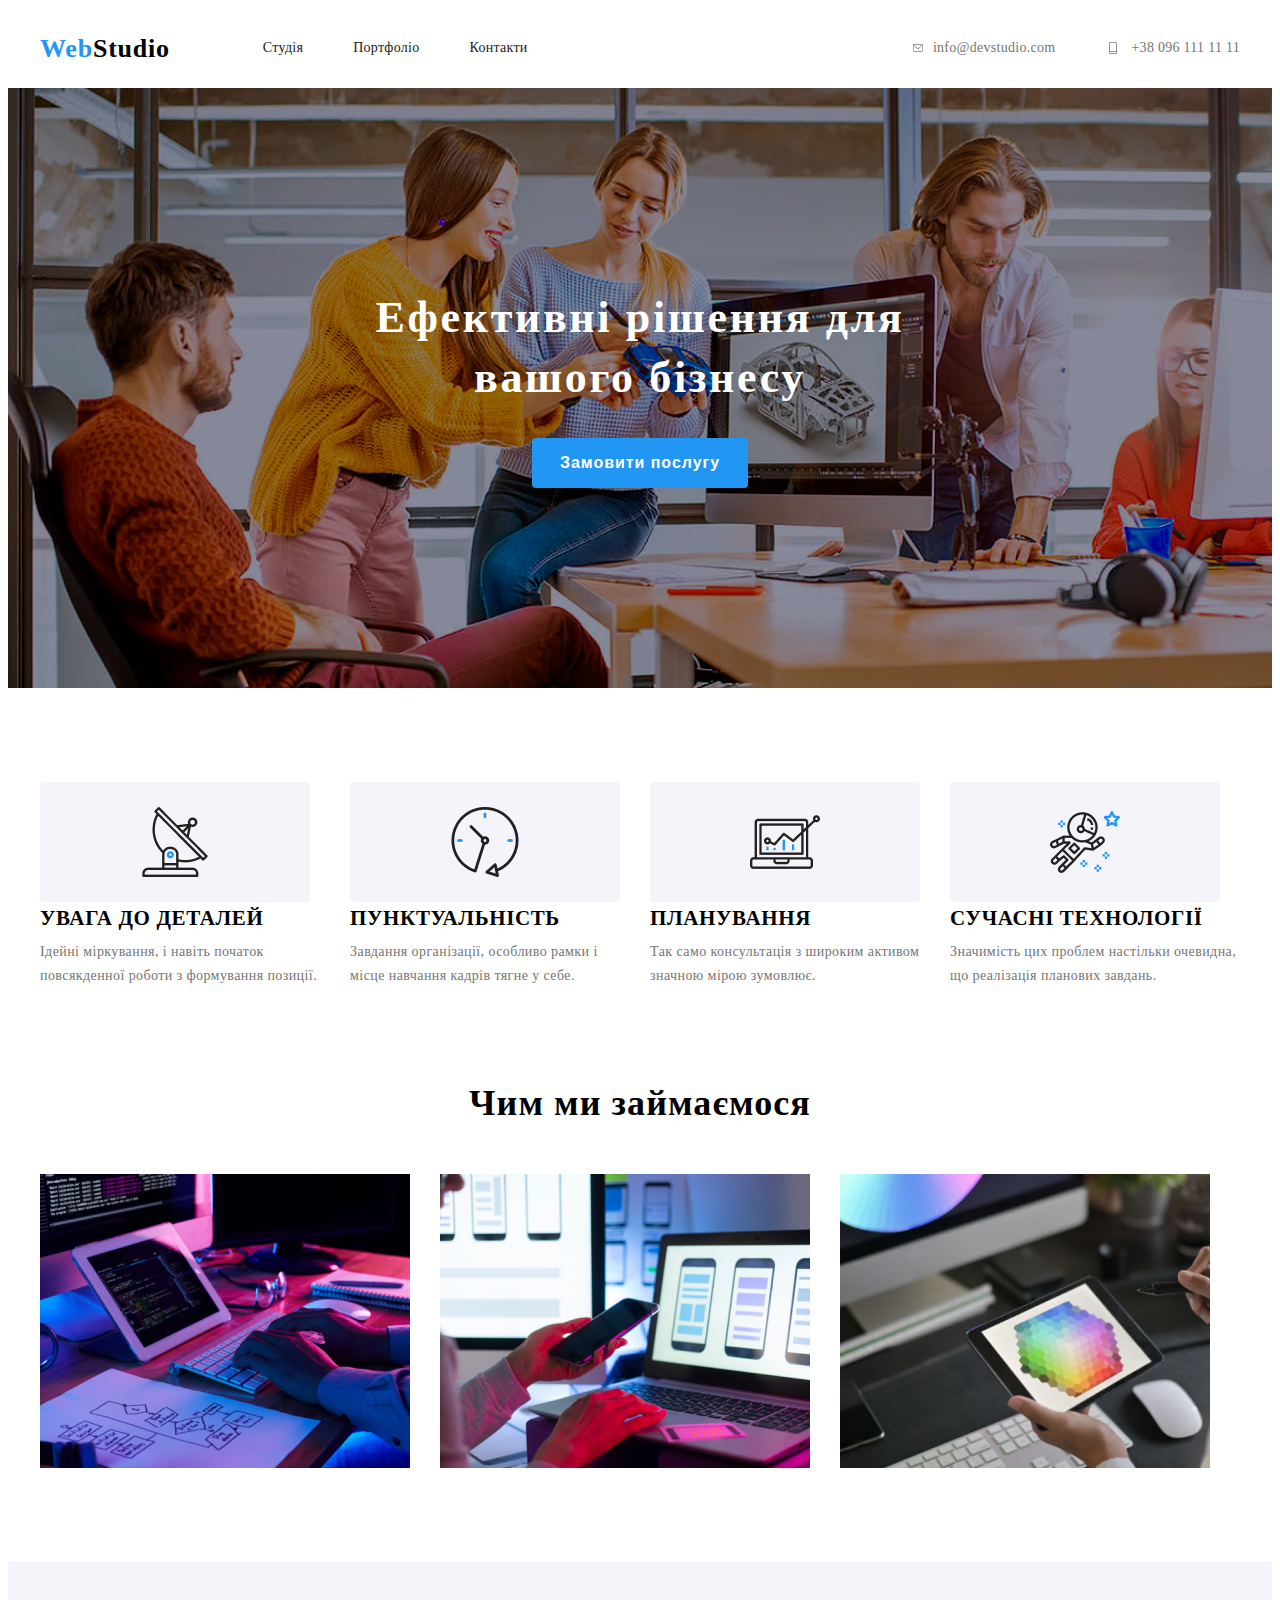
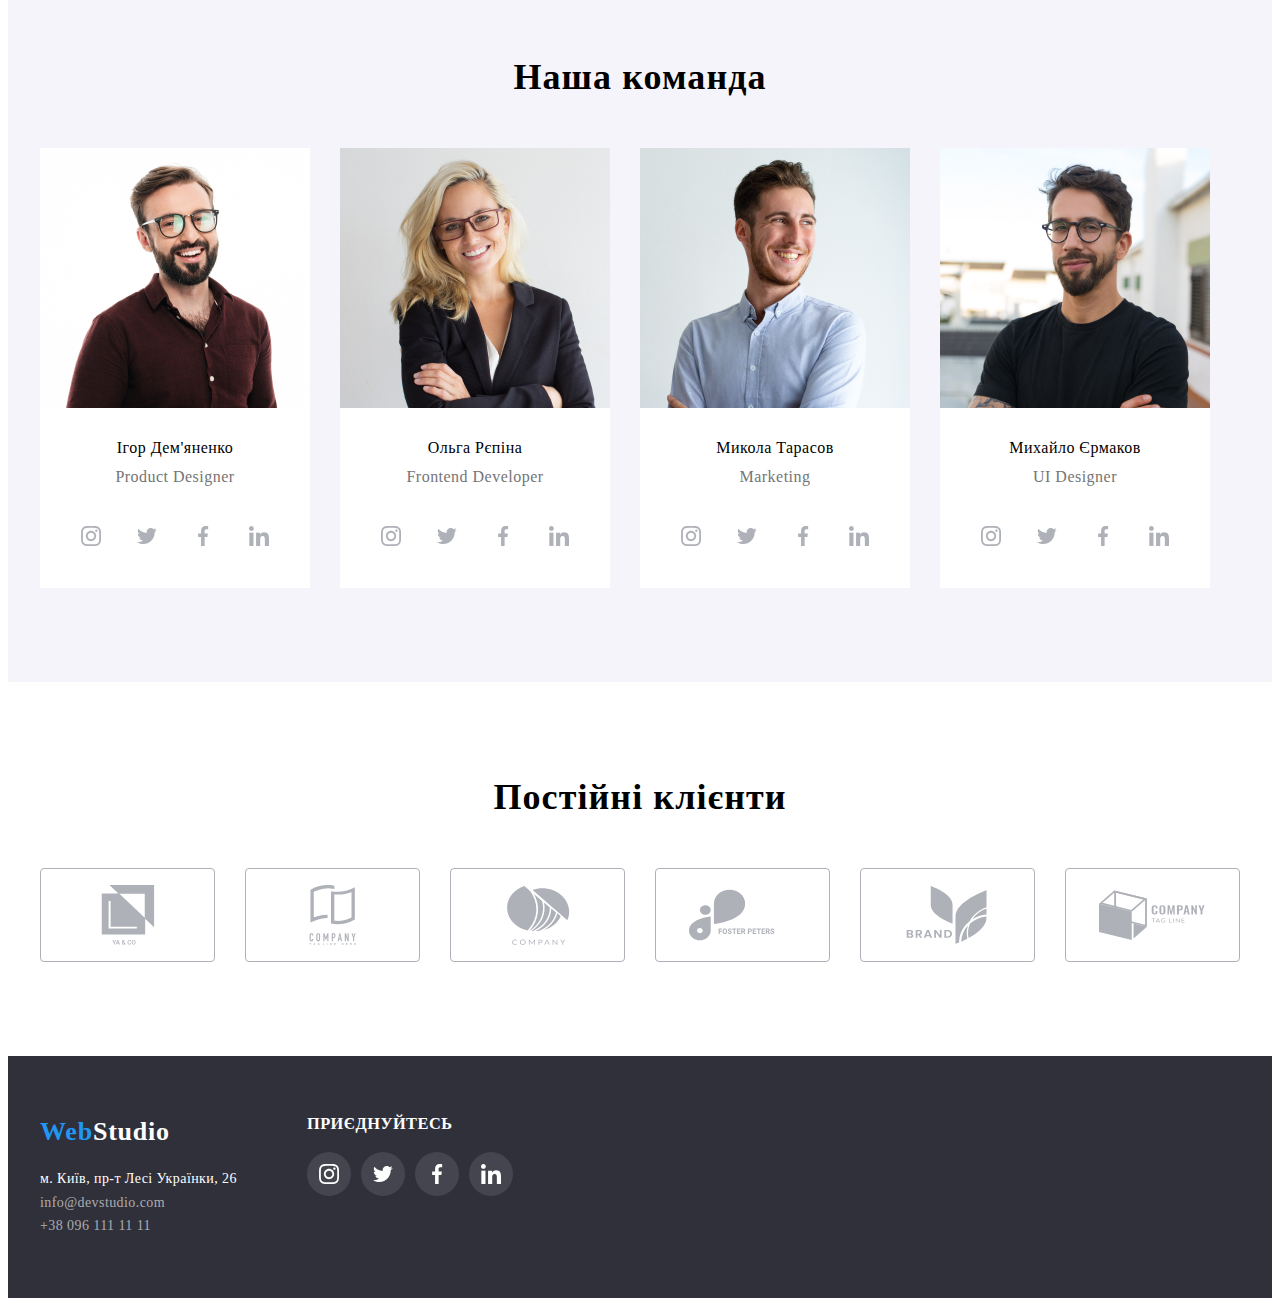
==== commit 739dbe85: "push" ====
--- a/index.html
+++ b/index.html
@@ -22,8 +22,12 @@
             </ul>
         </nav>
         <ul class="contacts-list">
-            <li class="contacts-list-item"><a class="contacts-list-link" href="mailto:info@devstudio.com">info@devstudio.com</a></li>
-            <li class="contacts-list-item"><a class="contacts-list-link" href="tel:+38 096 111 11 11">+38 096 111 11 11</a></li>
+            <li class="contacts-list-item"><a class="contacts-list-link" href="mailto:info@devstudio.com"> <svg class="contacts-list-icon" width="10" height="16">
+                <use href="./symbol-defs.svg#mail"></use>
+            </svg> info@devstudio.com</a></li>
+            <li class="contacts-list-item"><a class="contacts-list-link" href="tel:+38 096 111 11 11"> <svg class="contacts-list-icon" width="16" height="12">
+                <use href="./symbol-defs.svg#mobile"></use>
+            </svg> +38 096 111 11 11</a></li>
         </ul>
     </div>
     </div>
@@ -85,6 +89,36 @@
                    <div class="team-list-kontent-wrap">
                     <h4 class="team-list-title">Ігор Дем'яненко</h4>
                     <p class="team-list-desc">Product Designer</p>
+                    <ul class="social-list">
+                        <li>
+                            <a class="social-list-link" href="">
+                                <svg class="social-list-icon" width="20" height="20" >
+                                    <use href="./symbol-defs.svg#icon-instagram-2"></use>
+                                </svg>
+                            </a>
+                        </li>
+                        <li>
+                            <a class="social-list-link" href="">
+                                <svg class="social-list-icon" width="20" height="20">
+                                    <use href="./symbol-defs.svg#twiter"></use>
+                                </svg>
+                            </a>
+                        </li>
+                        <li>
+                            <a class="social-list-link" href="">
+                                <svg class="social-list-icon" width="20" height="20">
+                                    <use href="./symbol-defs.svg#icon-facebook-1"></use>
+                                </svg>
+                            </a>
+                        </li>
+                        <li>
+                            <a class="social-list-link" href="">
+                                <svg class="social-list-icon" width="20" height="20">
+                                    <use href="./symbol-defs.svg#icon-linkedin-1"></use>
+                                </svg>
+                            </a>
+                        </li>
+                    </ul>
                    </div>
                 </li>
                 <li class="team-list-item">
@@ -92,6 +126,36 @@
                     <div class="team-list-kontent-wrap">
                         <h4 class="team-list-title">Ольга Рєпіна</h4>
                         <p class="team-list-desc">Frontend Developer</p>
+                        <ul class="social-list">
+                            <li>
+                                <a class="social-list-link" href="">
+                                    <svg class="social-list-icon" width="20" height="20" >
+                                        <use href="./symbol-defs.svg#icon-instagram-2"></use>
+                                    </svg>
+                                </a>
+                            </li>
+                            <li>
+                                <a class="social-list-link" href="">
+                                    <svg class="social-list-icon" width="20" height="20">
+                                        <use href="./symbol-defs.svg#twiter"></use>
+                                    </svg>
+                                </a>
+                            </li>
+                            <li>
+                                <a class="social-list-link" href="">
+                                    <svg class="social-list-icon" width="20" height="20">
+                                        <use href="./symbol-defs.svg#icon-facebook-1"></use>
+                                    </svg>
+                                </a>
+                            </li>
+                            <li>
+                                <a class="social-list-link" href="">
+                                    <svg class="social-list-icon" width="20" height="20">
+                                        <use href="./symbol-defs.svg#icon-linkedin-1"></use>
+                                    </svg>
+                                </a>
+                            </li>
+                        </ul>
                     </div>
                 </li>
                 <li class="team-list-item">
@@ -99,6 +163,36 @@
                     <div class="team-list-kontent-wrap">
                         <h4 class="team-list-title">Микола Тарасов</h4>
                     <p class="team-list-desc">Marketing</p>
+                    <ul class="social-list">
+                        <li>
+                            <a class="social-list-link" href="">
+                                <svg class="social-list-icon" width="20" height="20" >
+                                    <use href="./symbol-defs.svg#icon-instagram-2"></use>
+                                </svg>
+                            </a>
+                        </li>
+                        <li>
+                            <a class="social-list-link" href="">
+                                <svg class="social-list-icon" width="20" height="20">
+                                    <use href="./symbol-defs.svg#twiter"></use>
+                                </svg>
+                            </a>
+                        </li>
+                        <li>
+                            <a class="social-list-link" href="">
+                                <svg class="social-list-icon" width="20" height="20">
+                                    <use href="./symbol-defs.svg#icon-facebook-1"></use>
+                                </svg>
+                            </a>
+                        </li>
+                        <li>
+                            <a class="social-list-link" href="">
+                                <svg class="social-list-icon" width="20" height="20">
+                                    <use href="./symbol-defs.svg#icon-linkedin-1"></use>
+                                </svg>
+                            </a>
+                        </li>
+                    </ul>
                     </div>
                 </li>
                 <li class="team-list-item">
@@ -106,14 +200,92 @@
                   <div class="team-list-kontent-wrap">
                     <h4 class="team-list-title">Михайло Єрмаков</h4>
                     <p class="team-list-desc">UI Designer</p>
-                  </div>
-                </li>
-            </ul>
+                    <ul class="social-list">
+                        <li>
+                            <a class="social-list-link" href="">
+                                <svg class="social-list-icon" width="20" height="20" >
+                                    <use href="./symbol-defs.svg#icon-instagram-2"></use>
+                                </svg>
+                            </a>
+                        </li>
+                        <li>
+                            <a class="social-list-link" href="">
+                                <svg class="social-list-icon" width="20" height="20">
+                                    <use href="./symbol-defs.svg#twiter"></use>
+                                </svg>
+                            </a>
+                        </li>
+                        <li>
+                            <a class="social-list-link" href="">
+                                <svg class="social-list-icon" width="20" height="20">
+                                    <use href="./symbol-defs.svg#icon-facebook-1"></use>
+                                </svg>
+                            </a>
+                        </li>
+                        <li>
+                            <a class="social-list-link" href="">
+                                <svg class="social-list-icon" width="20" height="20">
+                                    <use href="./symbol-defs.svg#icon-linkedin-1"></use>
+                                </svg>
+                            </a>
+                        </li>
+                    </ul>
         </div>
+        </section>
+        <section class="clients">
+            <div class="container">
+                <h3 class="clients-title">Постійні клієнти</h3>
+                <ul class="clients-list">
+                    <li class="clients-list-item">
+                        <a class="clients-list-link" href="">
+                            <svg class="clients-list-icon" width="106" height="60">
+                                <use href="./symbol-defs.svg#client-1"></use>
+                            </svg>
+                        </a>
+                    </li>
+                    <li class="clients-list-item">
+                        <a class="clients-list-link" href="">
+                            <svg class="clients-list-icon" width="106" height="60">
+                                <use href="./symbol-defs.svg#client-2"></use>
+                            </svg>
+                        </a>
+                    </li>
+                    <li class="clients-list-item">
+                        <a class="clients-list-link" href="">
+                            <svg class="clients-list-icon" width="106" height="60">
+                                <use href="./symbol-defs.svg#client-3"></use>
+                            </svg>
+                        </a>
+                    </li>
+                    <li class="clients-list-item">
+                        <a class="clients-list-link" href="">
+                            <svg class="clients-list-icon" width="106" height="60">
+                                <use href="./symbol-defs.svg#client-4"></use>
+                            </svg>
+                        </a>
+                    </li>
+                    <li class="clients-list-item">
+                        <a class="clients-list-link" href="">
+                            <svg class="clients-list-icon" width="106" height="60">
+                                <use href="./symbol-defs.svg#client-5"></use>
+                            </svg>
+                        </a>
+                    </li>
+                    <li class="clients-list-item">
+                        <a class="clients-list-link" href="">
+                            <svg class="clients-list-icon" width="106" height="60">
+                                <use href="./symbol-defs.svg#client-6"></use>
+                            </svg>
+                        </a>
+                    </li>
+                </ul>
+            </div>
         </section>
     </main>
     <footer class="footer">
         <div class="container">
+            <div class="footer-content-wrap">
+        <div>
         <a class="logo" href="">Web<span class="footer-logo">Studio</span></a>
         <address class="address">
             <ul class="footer-list">
@@ -123,6 +295,42 @@
             </ul>
         </address>
     </div>
+    <div class="social-wrap">
+        <h3 class="footer-social-title">приєднуйтесь</h3>
+        <ul class="footer-social-list">
+            <li class="foter-list-item" >
+                <a class="foter-list-link" href="">
+                    <svg class="foter-list-icon" width="20" height="20" >
+                        <use href="./symbol-defs.svg#icon-instagram-2"></use>
+                    </svg>
+                </a>
+            </li>
+            <li>
+                <a class="foter-list-link" href="">
+                    <svg class="foter-list-icon" width="20" height="20">
+                        <use href="./symbol-defs.svg#twiter"></use>
+                    </svg>
+                </a>
+            </li>
+            <li>
+                <a class="foter-list-link" href="">
+                    <svg class="foter-list-icon" width="20" height="20">
+                        <use href="./symbol-defs.svg#icon-facebook-1"></use>
+                    </svg>
+                </a>
+            </li>
+            <li>
+                <a class="foter-list-link" href="">
+                    <svg class="foter-list-icon" width="20" height="20">
+                        <use href="./symbol-defs.svg#icon-linkedin-1"></use>
+                    </svg>
+                </a>
+            </li>
+        </ul>
+    </div>
+    </div>
+    </div>
+    
     </footer>
 </body>
 </html>--- a/css/style.css
+++ b/css/style.css
@@ -41,6 +41,9 @@
 line-height: 16px;
 letter-spacing: 0.02em;
 color: var(--second-color-text);
+display: flex;
+align-items: center;
+gap: 10px;
 
 
 }
@@ -61,7 +64,7 @@
     background-color: #2F303A;
     padding-top: 200px;
     padding-bottom: 200px;
-}
+    background-image: url("../images/Img\ \(12\).png")}
 .section-features{
     padding-top: 94px;
     padding-bottom: 94px;
@@ -265,3 +268,109 @@
     height: 120px;
     display: inline-block;
 }
+.social-list{
+    display: flex;
+    align-items: center;
+    justify-content: center;
+    gap: 12px;
+    margin-top: 28px;
+}
+.social-list-link{
+    width: 44px;
+    height: 44px;
+    border-radius: 50%;
+    color:rgba(175, 177, 184, 1);
+    display: flex;
+    align-items: center;
+    justify-content: center;
+}
+.social-list-icon{
+    fill: currentColor;
+}
+.social-list-link:hover{
+    background-color: #2196F3;
+    color: #FFFFFF;
+}
+.footer-social-list{
+    display: flex;
+    gap: 10px;
+}
+.contacts-list-icon{
+    fill:currentColor;
+}
+.footer-content-wrap{
+    display: flex;
+    gap: 70px;
+}
+.footer-social-title{
+font-weight: 700;
+line-height: 16px;
+letter-spacing: 0.03em;
+color: rgba(255, 255, 255, 1);
+margin-bottom: 20px;
+text-transform: uppercase;
+}
+
+.foter-list-link:hover{
+    background-color: #2196F3;
+    color: #FFFFFF;
+}
+.foter-list-link{
+    justify-content: center;
+    align-items: center;
+    display: flex;
+    width: 44px;
+    height: 44px;
+    border-radius: 50%;
+    color:rgba(255, 255, 255, 1);
+   background-color: rgba(255, 255, 255, 0.1);
+}
+.foter-list-icon{
+    fill: currentColor;
+}
+.clients-title{
+font-size: 36px;
+font-weight: 700;
+line-height: 42px;
+letter-spacing: 0.03em;
+text-align: center;
+margin-bottom: 50px;
+}
+.clients-list{
+    display: flex;
+    align-items: center;
+    justify-content: center;
+    gap: 30px;
+}
+.clients{
+    padding-top: 94px;
+    padding-bottom: 94px;
+}
+.clients-list-item{
+    width: calc((100% - 150px)/ 6);
+}
+.clients-list-link{
+    height: 92px;
+    border:1px solid rgba(175, 177, 184, 1);
+    border-radius:4px ;
+    display: flex;
+    align-items: center;
+    justify-content: center;
+    color: rgba(175, 177, 184, 1);
+}
+.clients-list-icon{
+    fill: currentColor;
+}
+.clients-list-link:hover{
+    color: #2196F3;
+    border-color: rgba(33, 150, 243, 1);
+}
+ .portfolio-list-item{
+    outline:1px solid rgba(238, 238, 238, 1);
+ }
+ .portfolio-list-wrap{
+    padding-top:20px ;
+    padding-bottom:20px ;
+    padding-left: 24px;
+    padding-right: 24px;
+ }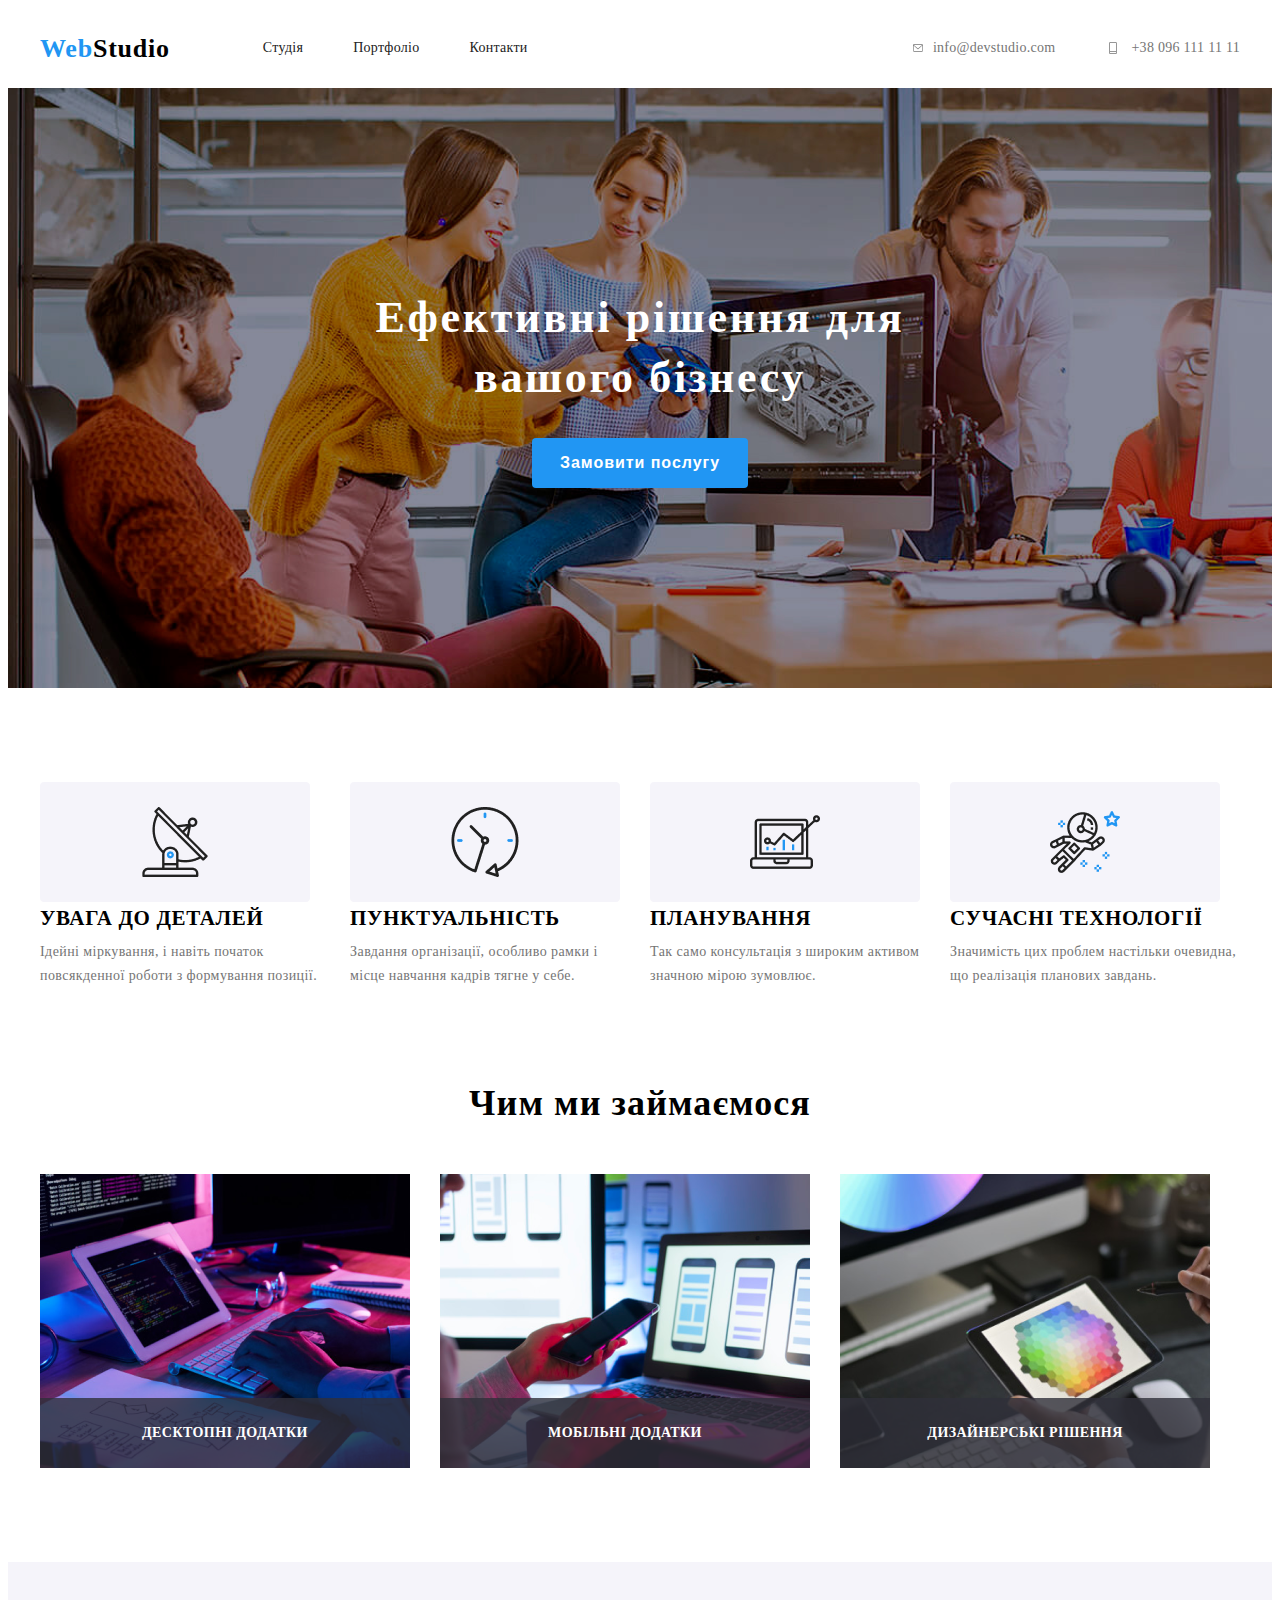
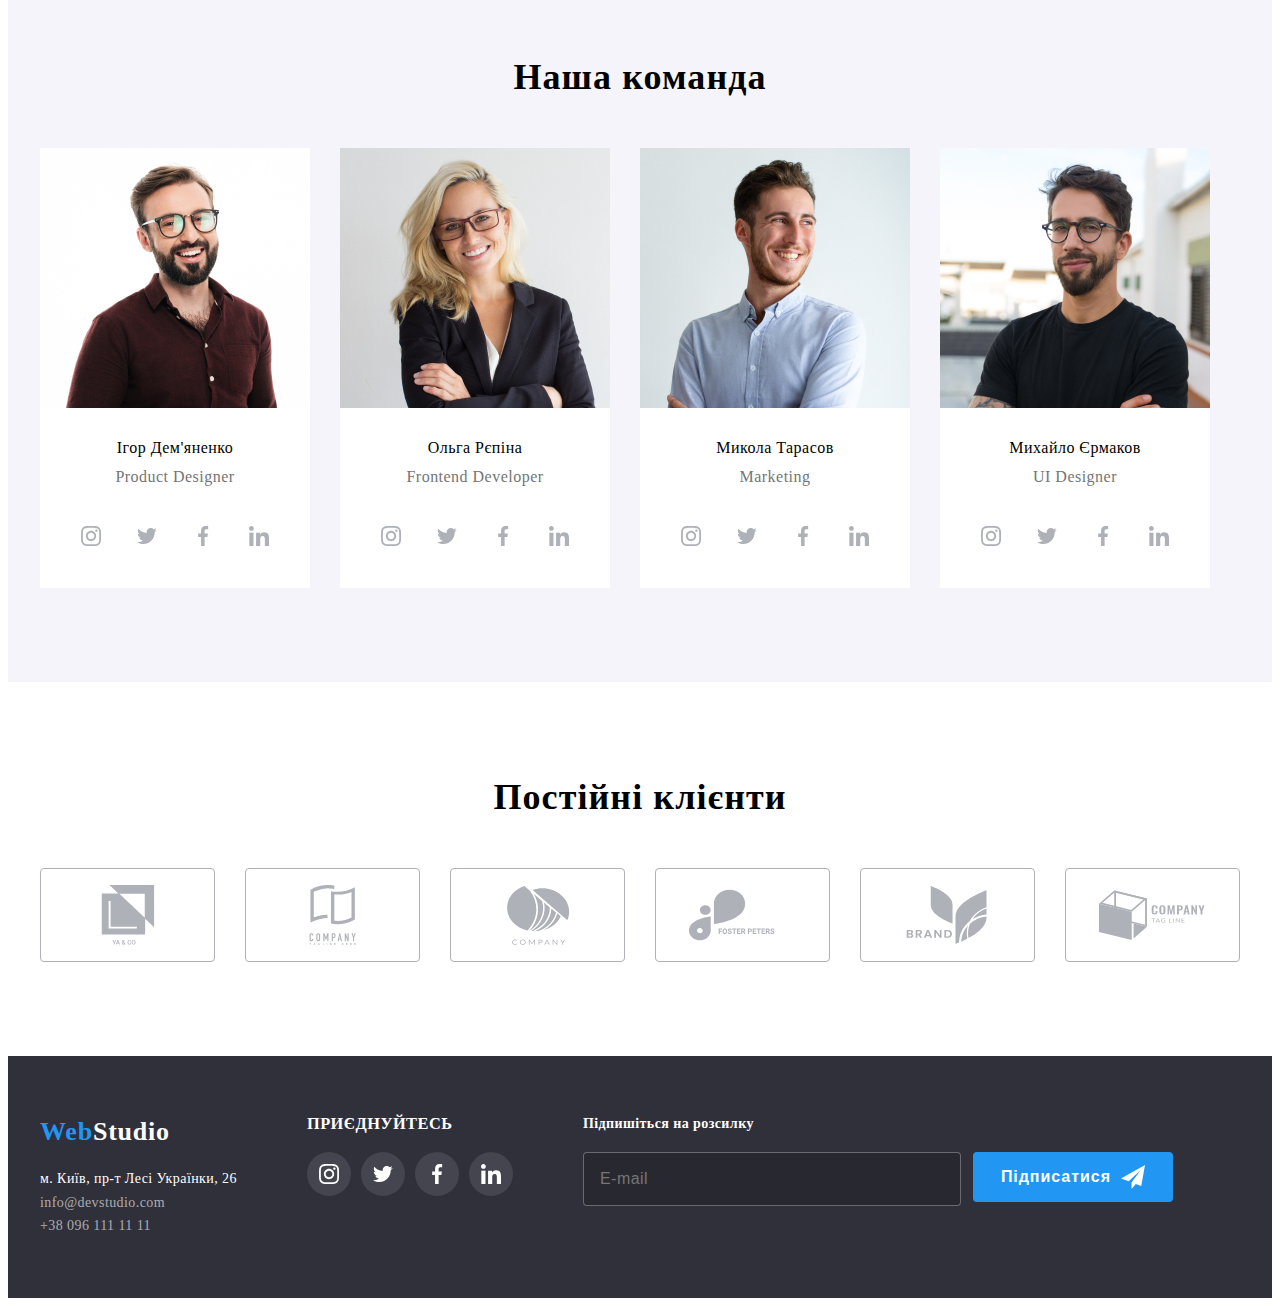
==== commit db239abb: "push" ====
--- a/index.html
+++ b/index.html
@@ -37,7 +37,7 @@
         <section class="section-hero">
             <div class="container">
             <h1 class="section-hero-title">Ефективні рішення для вашого бізнесу</h1>
-            <button class="section-hero-btn">Замовити послугу</button>
+            <button data-modal-open class="section-hero-btn">Замовити послугу</button>
         </div>
         </section>
         <!-- features -->
@@ -71,9 +71,10 @@
                 Чим ми займаємося
             </h3>
             <ul class="work-list">
-                <li class="work-list-item"><img  class="work-list-img" src="images\img (2).png" alt=""></li>
-                <li class="work-list-item"><img  class="work-list-img" src="images\img.png" alt=""></li>
-                <li class="work-list-item"><img  class="work-list-img" src="images\img (1).png" alt=""></li>
+                <li class="work-list-item"><div class="work-list-wrap"><img  class="work-list-img" src="images\img (2).png" alt=""> <p class="work-list-text">Десктопні додатки</p></div></li>
+                <li class="work-list-item"><div class="work-list-wrap"><img  class="work-list-img" src="images\img.png" alt="">     <p class="work-list-text">Мобільні додатки</p></div></li>
+                <li class="work-list-item"><div class="work-list-wrap"><img  class="work-list-img" src="images\img (1).png" alt=""> <p class="work-list-text">Дизайнерські рішення</p></div></li>
+            
             </ul>  
         </div>
         </section>
@@ -328,9 +329,72 @@
             </li>
         </ul>
     </div>
-    </div>
-    </div>
+<div class="addmail-wrap">
+<p class="addmail-text">Підпишіться на розсилку</p>
+<div class="addmail-wrap-two">
+<form  class="addmail-form" action=""><input class="addmail-input" placeholder="E-mail" type="text">
+<button class="addmail-btn">
+    Підписатися
+    <svg class="addmail-svg" width="24" height="24">
+        <use href="./symbol-defs.svg#icon-send"></use>
+</button>
+</form>
+</div>
+</div>
+
+
+</div>
+</div>
     
     </footer>
+    <div class="backdrop is-hidden" data-modal>
+
+		<div class="modal">
+    <p class="modal-text">Залиште свої дані, ми вам передзвонимо</p>
+<button class="modal-btn" data-modal-close >
+    <svg class="modal-btn-svg" width="20" height="20">
+    <use href="./symbol-defs.svg#icon-close"></use></svg>
+</button>
+<form class="modal-form" action="">
+    <div class="label-wrap" > 
+         
+        <label class="label-name" for="">  
+        Ім'я 
+        <span class="icons-span"> 
+            <input class="input-name"  type="text">
+        <svg class="icons-svg" width="20" height="20">
+            <use href="./symbol-defs.svg#icon-person"></use></svg>
+    </span>
+</label>
+</div>
+    <div class="label-wrap">    
+        <label class="label-phone" for="">  Телефон 
+        <span class="icons-span "> 
+            <input class="input-mail" type="text">
+            <svg class="icons-svg" width="20" height="20">
+                <use href="./symbol-defs.svg#icon-phone"></use></svg>
+                </span></label>
+            </div>
+            <div class="label-wrap">
+            <label class="label-mail" for="">  Пошта 
+        <span class="icons-span">
+            <input class="input-phone" type="text">
+            <svg class="icons-svg" width="20" height="20">
+                <use href="./symbol-defs.svg#icon-mailo"></use></svg>
+        </span></label>
+    </div>
+    <label class="label-comment" for="">  Коментар <textarea class="textarea-comment" name="" id="" cols="30" rows="10"></textarea></label>
+    <div class="acses-wrap">
+    <input class="input-checkbox" type="checkbox">
+    <span class="acses">Погоджуюся з розсилкою та приймаю  <a class="acses-link" href="">Умови договору</a></span>
+</div>
+    <button class="modal-form-btn">Відправити</button>
+</form>
+
+        </div>
+
+	</div>
+<script src="./script.js">
+</script>
 </body>
 </html>--- a/css/style.css
+++ b/css/style.css
@@ -209,6 +209,7 @@
 padding-bottom: 6px;
 padding-left: 22px;
 padding-right: 22px;
+border-radius: 4px;
 }
 .portfolio-list-title{
     font-family: Roboto;
@@ -373,4 +374,190 @@
     padding-bottom:20px ;
     padding-left: 24px;
     padding-right: 24px;
- }+ }
+ .work-list-text{
+    position: absolute;
+    font-weight: 700;
+    line-height: 16px;
+    letter-spacing: 0.03em;
+color: rgba(255, 255, 255, 1);
+bottom: 0;
+background-color: rgba(47, 48, 58, 0.8);
+align-items: center;
+justify-content: center;
+display: flex;
+height: 70px;
+width: 100%;
+text-transform:uppercase;
+ }
+ .work-list-wrap{
+position: relative;
+ }
+
+ .backdrop{
+    position:fixed;
+    top: 0;
+    left: 0;
+    width: 100%;
+    height: 100%;
+    background-color: rgba(0, 0, 0, 0.5);
+}
+.modal{
+    position: absolute;
+    top: 50%;
+    left: 50%;
+    transform: translate(-50%, -50%);
+    max-width: 528px;
+
+    padding: 40px;
+    background-color: rgba(255, 255, 255, 1);
+}
+
+.backdrop.is-hidden {
+    opacity: 0;
+    pointer-events: none;
+}
+.modal-text{
+font-size: 20px;
+font-weight: 700;
+line-height: 23px;
+letter-spacing: 0.03em;
+text-align: center;
+color: rgba(33, 33, 33, 1);
+}
+.modal-form{
+font-size: 12px;
+font-weight: 400;
+line-height: 14px;
+letter-spacing: 0.01em;
+color: rgba(117, 117, 117, 1);
+}
+.acses{
+    font-size: 14px;
+    font-weight: 400;
+    line-height: 24px;
+    letter-spacing: 0.03em;
+    color: rgba(117, 117, 117, 1);
+    margin-left: 8px;
+   
+}
+.acses-link{
+    color: rgba(33, 150, 243, 1);
+}
+.modal-input-wrap{
+    max-width: 448px;
+}
+.input-name{
+    height: 40px;
+    width: 100%;
+    padding-top: 30px;
+    border-radius: 4px;
+    padding-left: 42px;
+    border: none;
+    border: 1px solid rgba(33, 33, 33, 0.2);
+    
+}
+.input-phone{
+    height: 40px;
+    width: 100%;
+    border-radius: 4px;
+    padding-left: 42px;
+    border: none;
+    border: 1px solid rgba(33, 33, 33, 0.2);
+}
+.input-mail{
+    height: 40px;
+    width: 100%;
+    border-radius: 4px;
+    padding-left: 42px;
+    border: none;
+    border: 1px solid rgba(33, 33, 33, 0.2);
+}
+.textarea-comment{
+    resize: none;
+    height: 120px;
+    width: 100% ;
+    border-radius: 4px;
+    border: none;
+    border: 1px solid rgba(33, 33, 33, 0.2);
+}
+.modal-form-btn{
+    display: block;
+    margin: 0 auto;
+    border-radius:4px ;
+    background-color: rgba(33, 150, 243, 1);
+    width: 200px;
+    height: 50px;
+    color: rgba(255, 255, 255, 1);
+}
+.icons-span{
+position: relative;
+}
+.icons-svg{
+    position: absolute;
+    bottom: 2px;
+    left: 10px;
+}
+.modal-btn{
+    position: absolute;
+    top: 10px;
+    right: 10px;
+    border-radius: 50%;
+    background-color: rgba(255, 255, 255, 1);
+    border: 1px solid rgba(0, 0, 0, 0.1);
+    display: flex;
+    align-items: center;
+    justify-content: center;
+    width: 30px;
+    height: 30px;
+}
+
+.label-wrap{
+    margin-bottom: 10px;
+}
+.addmail-text{
+font-weight: 700;
+line-height: 16px;
+letter-spacing: 0.03em;
+color: rgba(255, 255, 255, 1);
+margin-bottom:20px ;
+}
+.addmail-input{
+border: none;
+    font-size: 16px;
+font-weight: 400;
+line-height: 20px;
+letter-spacing: 0.03em;
+min-width: 358px;
+height: 50px;
+background-color: rgba(0, 0, 0, 0.15);
+border-radius: 4px;
+   border: 1px solid rgba(255, 255, 255, 0.3);
+   padding-left: 16px;
+}
+.addmail-form{
+    gap:12px ;
+    display: flex;
+}
+.addmail-btn{
+    background-color: rgba(33, 150, 243, 1);
+font-size: 16px;
+font-weight: 700;
+line-height: 30px;
+letter-spacing: 0.06em;
+text-align: center;
+color:rgba(255, 255, 255, 1) ;
+width: 200px;
+height: 50px;
+border-radius: 4px;
+display: flex;
+align-items: center;
+justify-content: center;
+gap: 10px;
+}
+.addmai-wrap-two{
+  display: flex;  
+}
+.addmail-svg{
+    fill: #FFFFFF;
+}